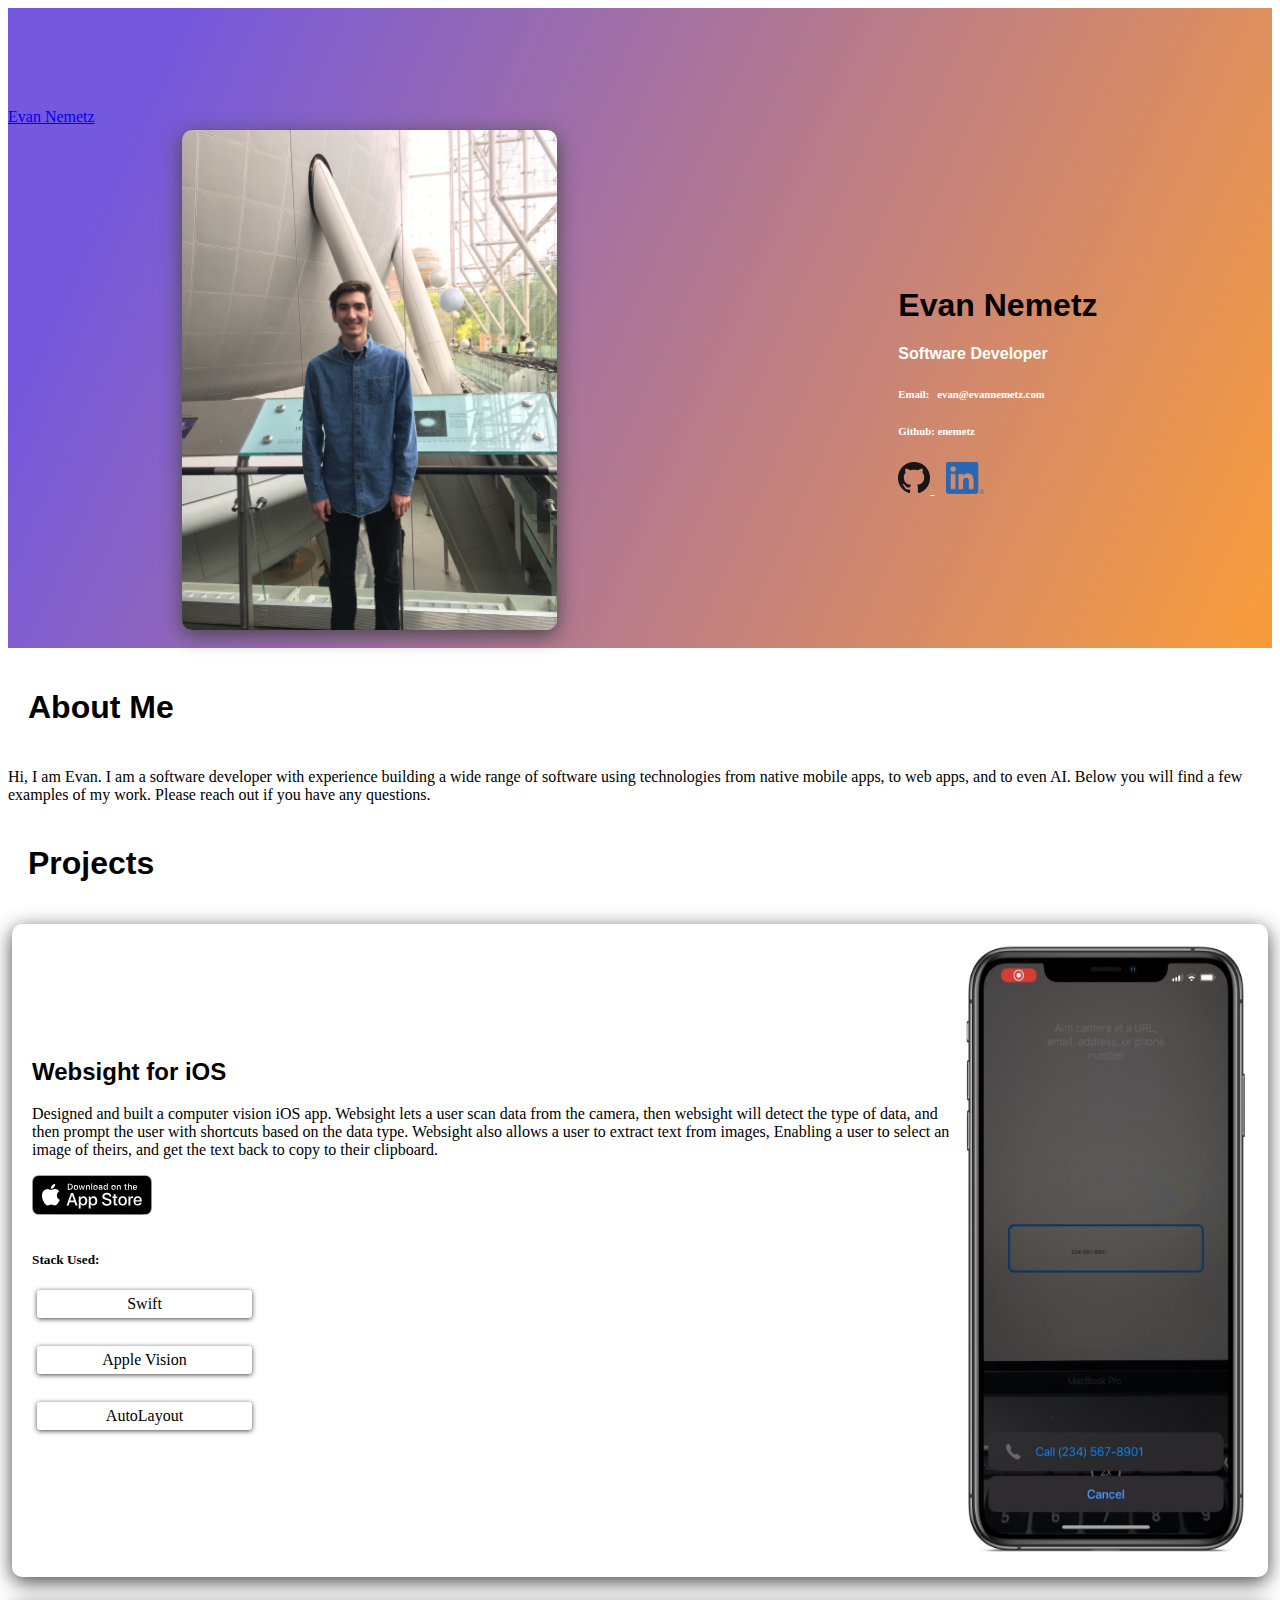
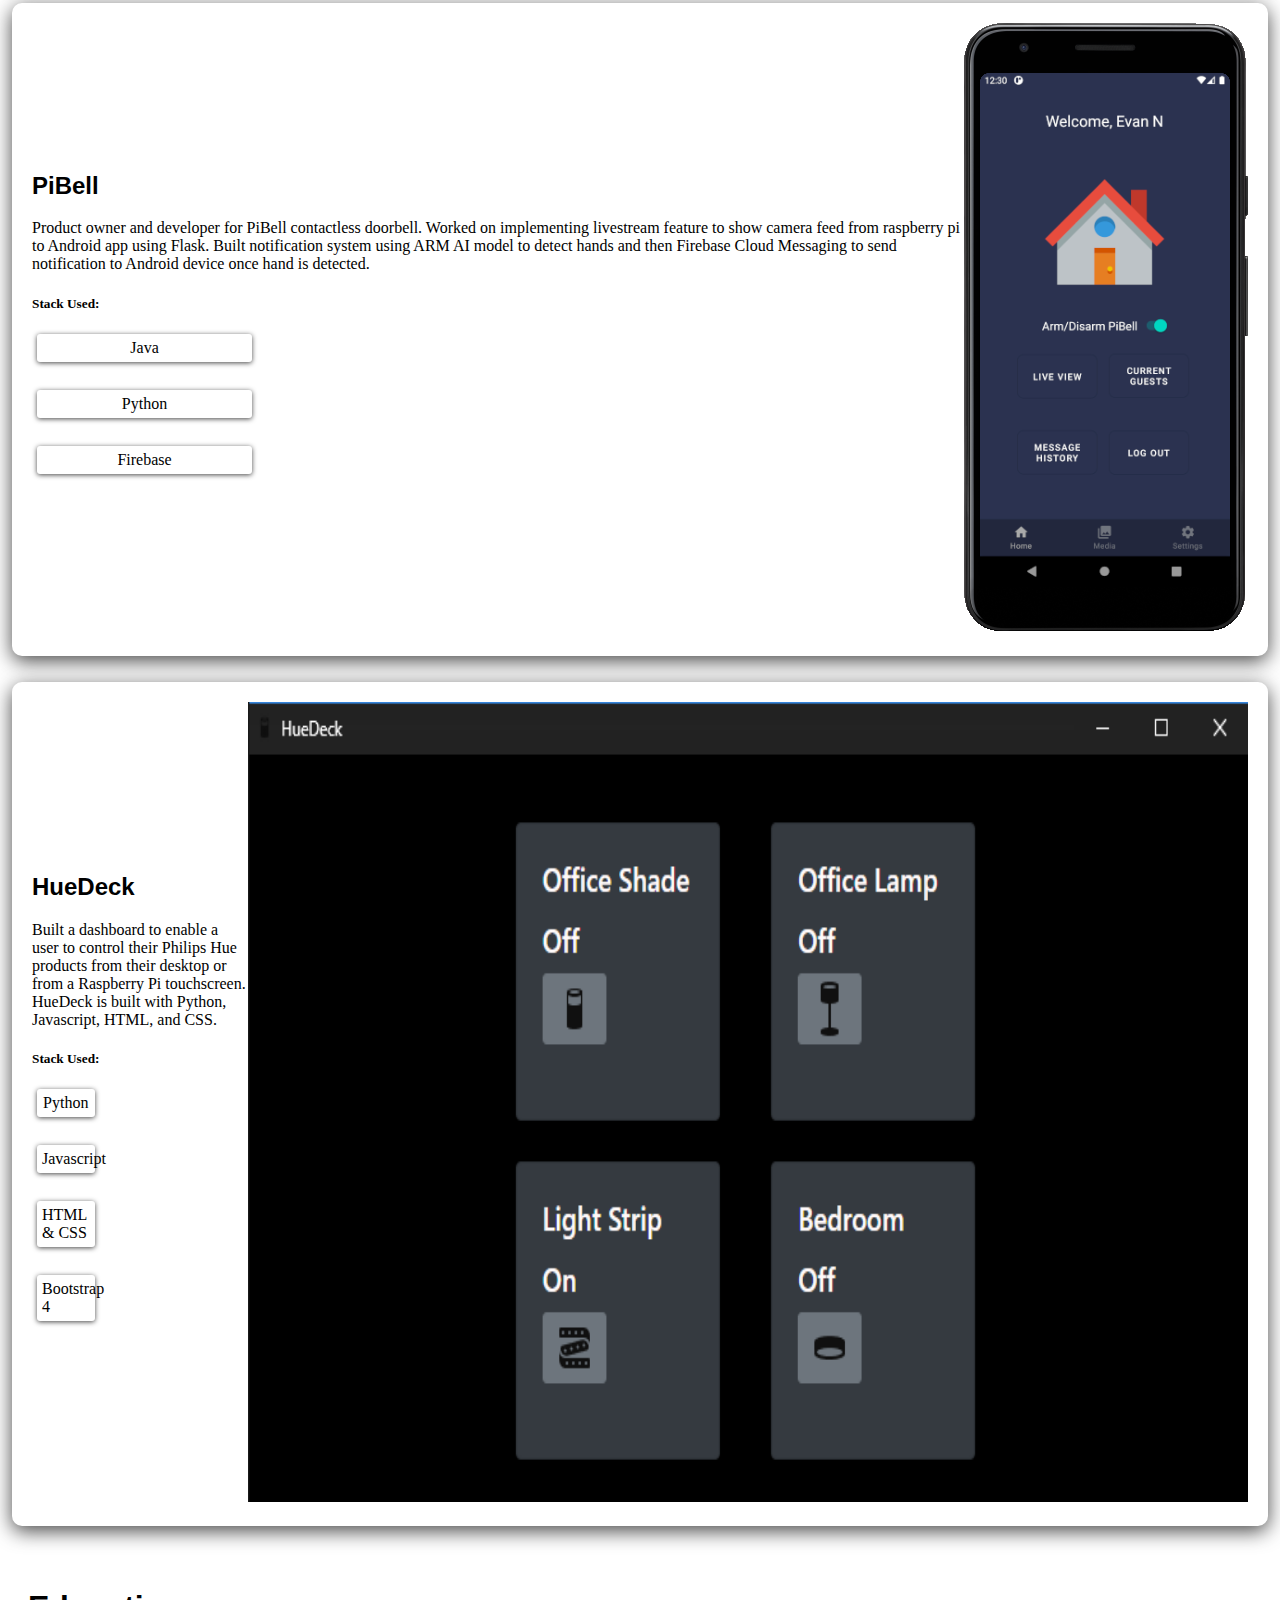
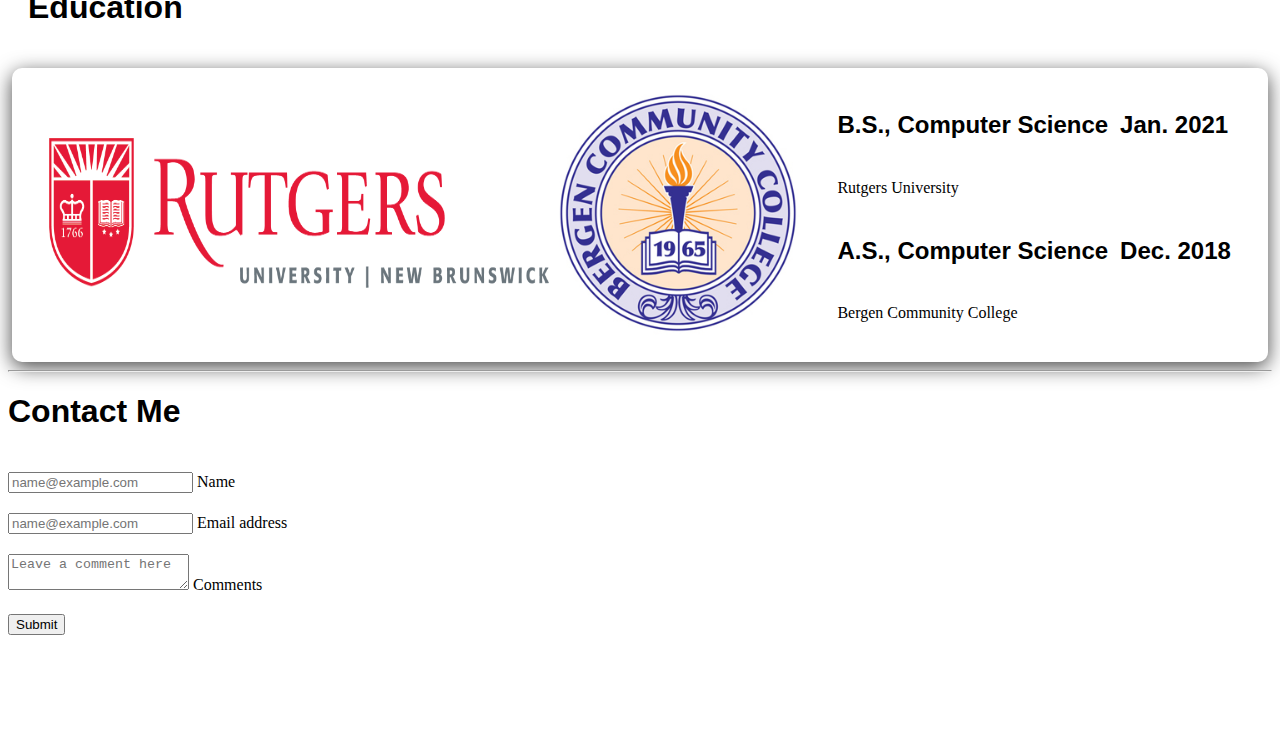
==== index.html @ 24ce7d59 "Add files via upload" ====
<!DOCTYPE html>
<html lang="en" xmlns="http://www.w3.org/1999/html">
<head>
    <meta charset="UTF-8">
    <title>Evan Nemetz | Portfolio</title>
    <meta name="viewport" content="width=device-width, initial-scale=1">
    <link href="https://cdn.jsdelivr.net/npm/bootstrap@5.0.0-beta1/dist/css/bootstrap.min.css" rel="stylesheet" integrity="sha384-giJF6kkoqNQ00vy+HMDP7azOuL0xtbfIcaT9wjKHr8RbDVddVHyTfAAsrekwKmP1" crossorigin="anonymous">
    <link href="main.css" rel="stylesheet">
    <link rel="icon" href="IMG_0435.PNG" />
</head>
<body>
    <header class="profile">
        <nav class="navbar navbar-expand-md fixed-top">
            <div class="container-fluid">
                <a class="navbar-brand text-white" href="#">Evan Nemetz</a>
            </div>
        </nav>
        <div class="container">
            <section class="">
                <div class="row featurette welcome">
                    <div class="col-md-5 align-items-center">
                        <img class="intro-pic" width="375" height="500" src="IMG_1960(1).JPG" alt="Image of Evan">
                    </div>
                    <div class="col-md-7">
                        <h1 class="featurette-heading text-white name">Evan Nemetz</h1>
                        <h4 class="text-white info-card">Software Developer</h4>
                        <h6 class="info-card lead">Email: &nbsp; evan@evannemetz.com</h6>
                        <h6 class="info-card lead">Github: enemetz</h6>
                        <a class="info-card" href="https://github.com/enemetz">
                            <img src="GitHub-Mark-32px.png" width="32" height="32" alt="Github logo">
                        </a> &ensp;
                        <a class="info-card" href="https://linkedin.com/in/evannemetz">
                            <img src="LI-In-Bug.png" width="38" height="32" alt="LinkedIn logo">
                        </a>
                    </div>
                </div>
            </section>

        </div>
    </header>

    <div class="container">
        <div class="col-lg-12">
            <h1 class="project-header">About Me</h1>
            <p class="lead">Hi, I am Evan. I am a software developer with experience building a wide range of software
                 using technologies from native mobile apps, to web apps, and to even AI. Below you will find a few examples of my work.
                Please reach out if you have any questions.</p>
            <h1 class="project-header">Projects</h1>
                <div class="row featurette project">
                    <div class="col-md-7">
                        <h2 class="featurette-heading">Websight for iOS</h2>
                        <p class="lead">Designed and built a computer vision iOS app. Websight lets a user scan data from the camera, then websight will detect the type
                            of data, and then prompt the user with shortcuts based on the data type. Websight also allows a user to extract text from images, Enabling a user to
                            select an image of theirs, and get the text back to copy to their clipboard.</p>
                        <a href="https://apps.apple.com/us/app/websight/id1508181543">
                            <img src="Download_on_the_App_Store_Badge_US-UK_RGB_blk_092917.svg">
                        </a>
                        <h5 class="stack-title">Stack Used:</h5>
                        <div class="row stack">
                            <p class="project-stack">Swift</p> &nbsp;
                            <p class="project-stack">Apple Vision</p>&nbsp;
                            <p class="project-stack">AutoLayout</p>&nbsp;
                        </div>

                    </div>
                    <div class="col-md-5">
                        <img class="featurette-image" src="iPhone-XS-Max-phone.jpg" width="284" height="609" preserveAspectRatio="xMidYMid slice" focusable="false">
                    </div>

                </div>
                &nbsp;
                <div class="row featurette project">
                    <div class="col-md-7 order-md-2">
                        <h2 class="featurette-heading">PiBell</h2>
                        <p class="lead">Product owner and developer for PiBell contactless doorbell. Worked on implementing livestream feature to show camera feed from raspberry pi
                            to Android app using Flask. Built notification system using ARM AI model to detect hands and then Firebase Cloud Messaging to send notification to Android
                            device once hand is detected.
                        </p>
                        <h5>Stack Used:</h5>
                        <div class="row stack">
                            <p class="project-stack">Java</p> &nbsp;
                            <p class="project-stack">Python</p>&nbsp;
                            <p class="project-stack">Firebase</p>&nbsp;
                        </div>
                    </div>
                    <div class="col-md-5 order-md-1">
                        <img class="featurette-image img-fluid mx-auto" src="pibellpng.png" width="284" height="609" preserveAspectRatio="xMidYMid slice" focusable="false">
                    </div>
                </div> &nbsp;
                <div class="row featurette project">
                    <div class="col-md-7">
                        <h2 class="featurette-heading">HueDeck</h2>
                        <p class="lead">Built a dashboard to enable a user to control their Philips Hue products from their desktop or from a Raspberry Pi touchscreen.
                            HueDeck is built with Python, Javascript, HTML, and CSS.</p>
                        <h5>Stack Used:</h5>
                        <div class="row stack">
                            <p class="project-stack">Python</p> &nbsp;
                            <p class="project-stack">Javascript</p>&nbsp;
                            <p class="project-stack">HTML & CSS</p>&nbsp;
                            <p class="project-stack">Bootstrap 4</p>&nbsp;
                        </div>
                    </div>
                    <div class="col-md-5">
                        <img class="featurette-image img-fluid mx-auto" src="HueDeck.png" width="1000" height="800" preserveAspectRatio="xMidYMid slice" focusable="false">
                    </div>
                </div> &nbsp;
                <h1 class="project-header">Education</h1>
                <div class="row featurette project">
                    <div class="col-md-7">
                        <img class="featurette-image img-fluid RU" src="RUNB_S_RED_GRAY.png" width="500" height="150" preserveAspectRatio="xMidYMid slice" focusable="false">
                        <img class="featurette-image img-fluid mx-auto bergen text-start" src="BCC-Seal.jpg" width="250" height="250" preserveAspectRatio="xMidYMid slice" focusable="false">
                    </div>
                    <div class="col-md-5 ">
                        <h2 class="featurette-heading bachelor" >B.S., Computer Science&ensp;Jan. 2021</h2>
                        <p class="lead bachelor">Rutgers University</p>
                        <h2 class="featurette-heading as">A.S., Computer Science&ensp;Dec. 2018</h2>
                        <p class="lead">Bergen Community College</p>
                    </div>
                </div>
                <hr class="featurette-divider">
                <h1 class="contact">Contact Me</h1>
                <form action="mailto:evannemetz@gmail.com" method="post" enctype="text/plain" class="justify-content-center">
                    <div class="col-lg-4 offset-lg-4 form-floating mb-3 text-center">
                        <input class="form-control" name="name" id="floatingInput1" placeholder="name@example.com">
                        <label for="floatingInput">Name</label>
                    </div>
                    <div class="col-lg-4 offset-lg-4 form-floating mb-3 text-center">
                        <input type="email" name="email" class="form-control" id="floatingInput" placeholder="name@example.com">
                        <label for="floatingInput">Email address</label>
                    </div>
                    <div class="col-lg-4 offset-lg-4 form-floating text-center">
                        <textarea type="text" name="comment" class="form-control" placeholder="Leave a comment here" id="floatingTextarea"></textarea>
                        <label for="floatingTextarea">Comments</label>
                    </div>
                    <div class="row">
                        <div class="text-center">
                            <button type="submit" value="Send" class="btn btn-primary">Submit</button>
                        </div>
                    </div>

                </form>
            </div>
        </div>


    <script src="https://cdn.jsdelivr.net/npm/bootstrap@5.0.0-beta1/dist/js/bootstrap.bundle.min.js" integrity="sha384-ygbV9kiqUc6oa4msXn9868pTtWMgiQaeYH7/t7LECLbyPA2x65Kgf80OJFdroafW" crossorigin="anonymous"></script>
</body>
</html>
---- main.css ----
.profile {
    padding-top: 100px;
    background: rgb(116,88,221);
    min-width: 100%;
    min-height: 60vh;
    background: linear-gradient(114deg, rgba(116,88,221,1) 11%, rgba(247,156,62,1) 98%);
}

.project-stack {
    border-radius: 3px;
    box-shadow: 0px 1px 5px rgb(71, 71, 71);
    margin: 5px;
    display: flex;
    justify-content: space-around;
    background: white;
    align-items: center;
    max-width: 22%;
    padding: 5px;
}

.stack {
    padding-bottom: 10px;
}

.stack-title {
    padding-top: 10px;
}


.welcome {
    margin: 4px;
    display: flex;
    justify-content: space-around;
    align-items: center;
    min-width: 60%;
}

.info-card {
    text-align: start;
    color: white;
}

.name {
    text-align: start;
}

.intro-pic {
    border-radius: 10px;
    box-shadow: 0px 5px 20px rgb(71, 71, 71);
}

.project {
    border-radius: 10px;
    box-shadow: 0px 5px 20px rgb(71, 71, 71);
    margin: 4px;
    display: flex;
    justify-content: space-around;
    background: white;
    align-items: center;
    min-width: 60%;
    padding: 20px;
}

h2 {
    font-family: SFUIDisplay, sans-serif;
}

h1 {
    font-family: SFUIDisplay, sans-serif;
}

h4 {
    font-family: SFUIDisplay, -apple-system, sans-serif;
}

.project-header {
    padding: 20px;
}
.button-primary {
    padding-bottom: 10px;
    padding-top: 10px;
}
a {
    padding-bottom: 5px;
}

.education{
    padding-bottom: 25px;
}

.bergen {
    text-align: left;
    align-content: start;
    align-self: start;
}

.RU {
    padding-bottom: 50px;
}

.bachelor {
    padding-bottom: 20px;
}

.as {
    padding-bottom: 20px;
}

.contact {
    padding-bottom: 20px;
}

.comments {
    padding-bottom: 50px;
}

.form-floating {
    padding-bottom: 20px;
}

form {
    padding-bottom: 100px;
}
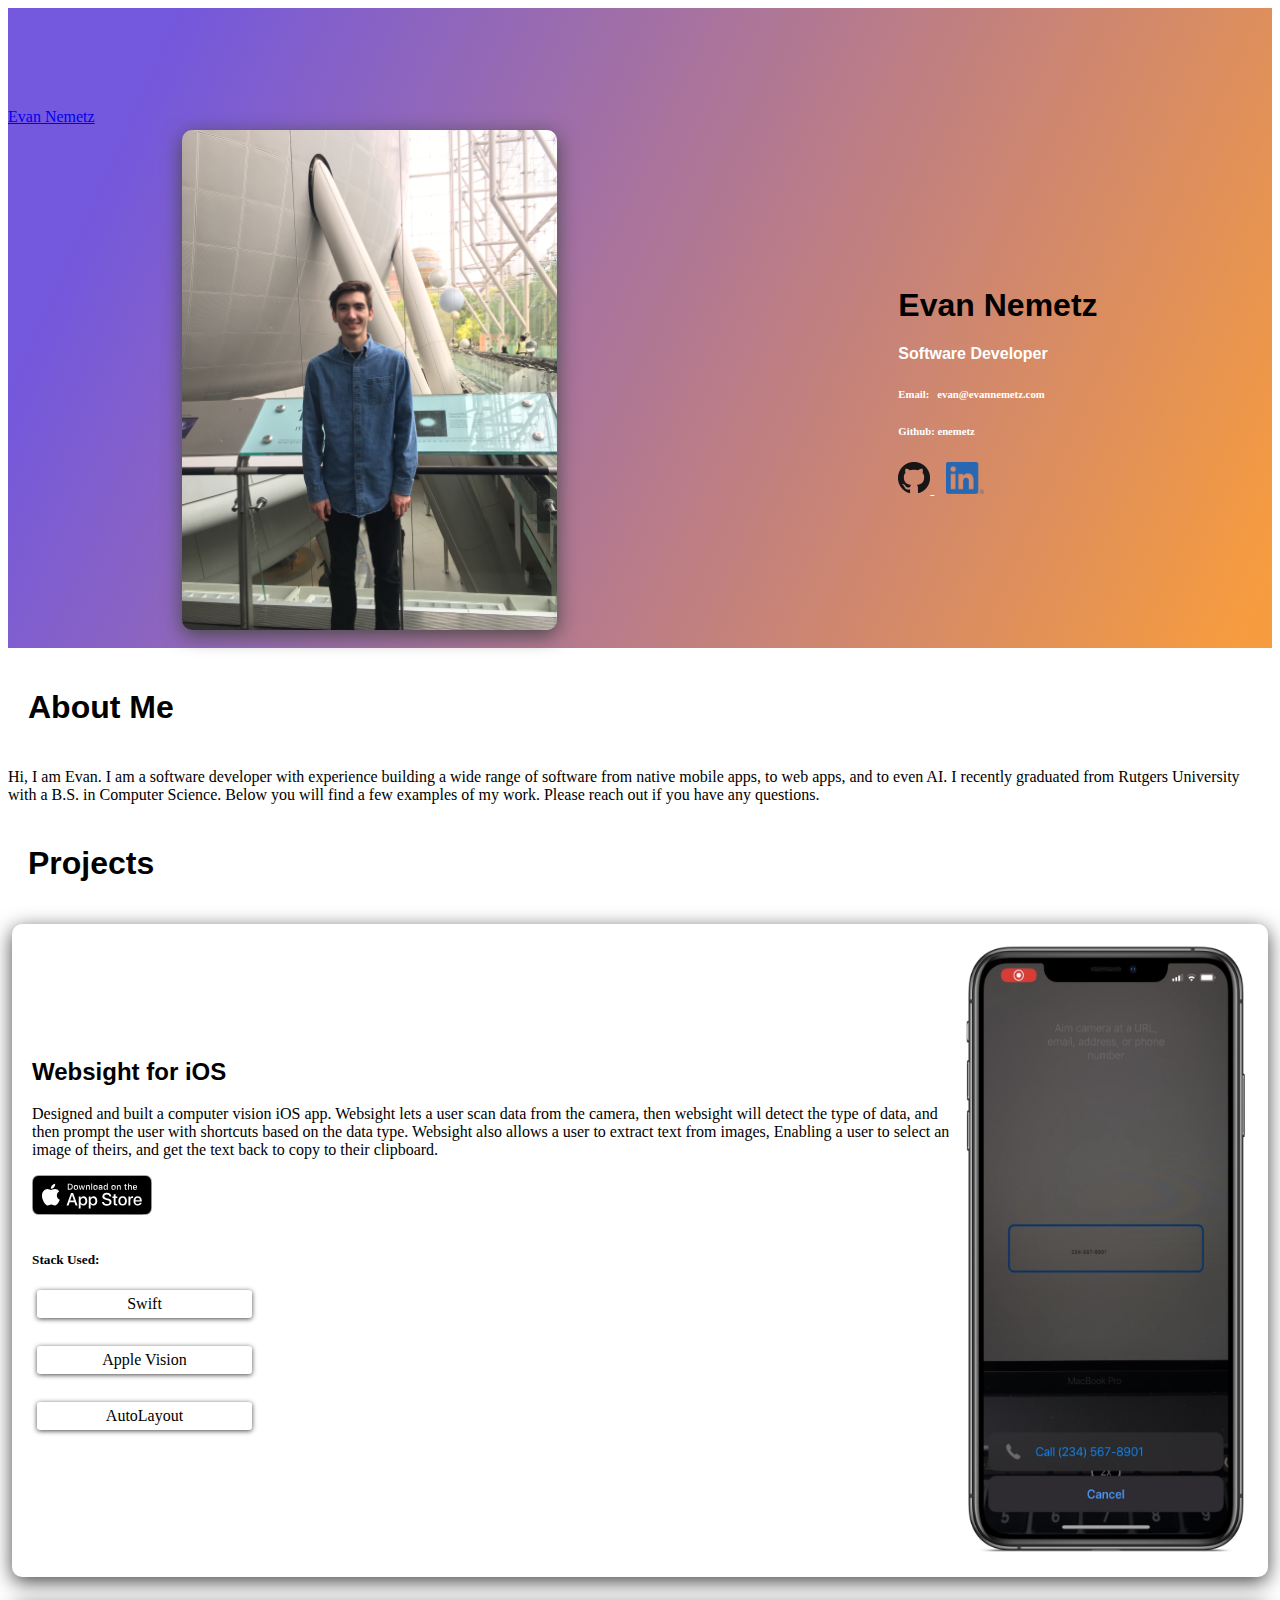
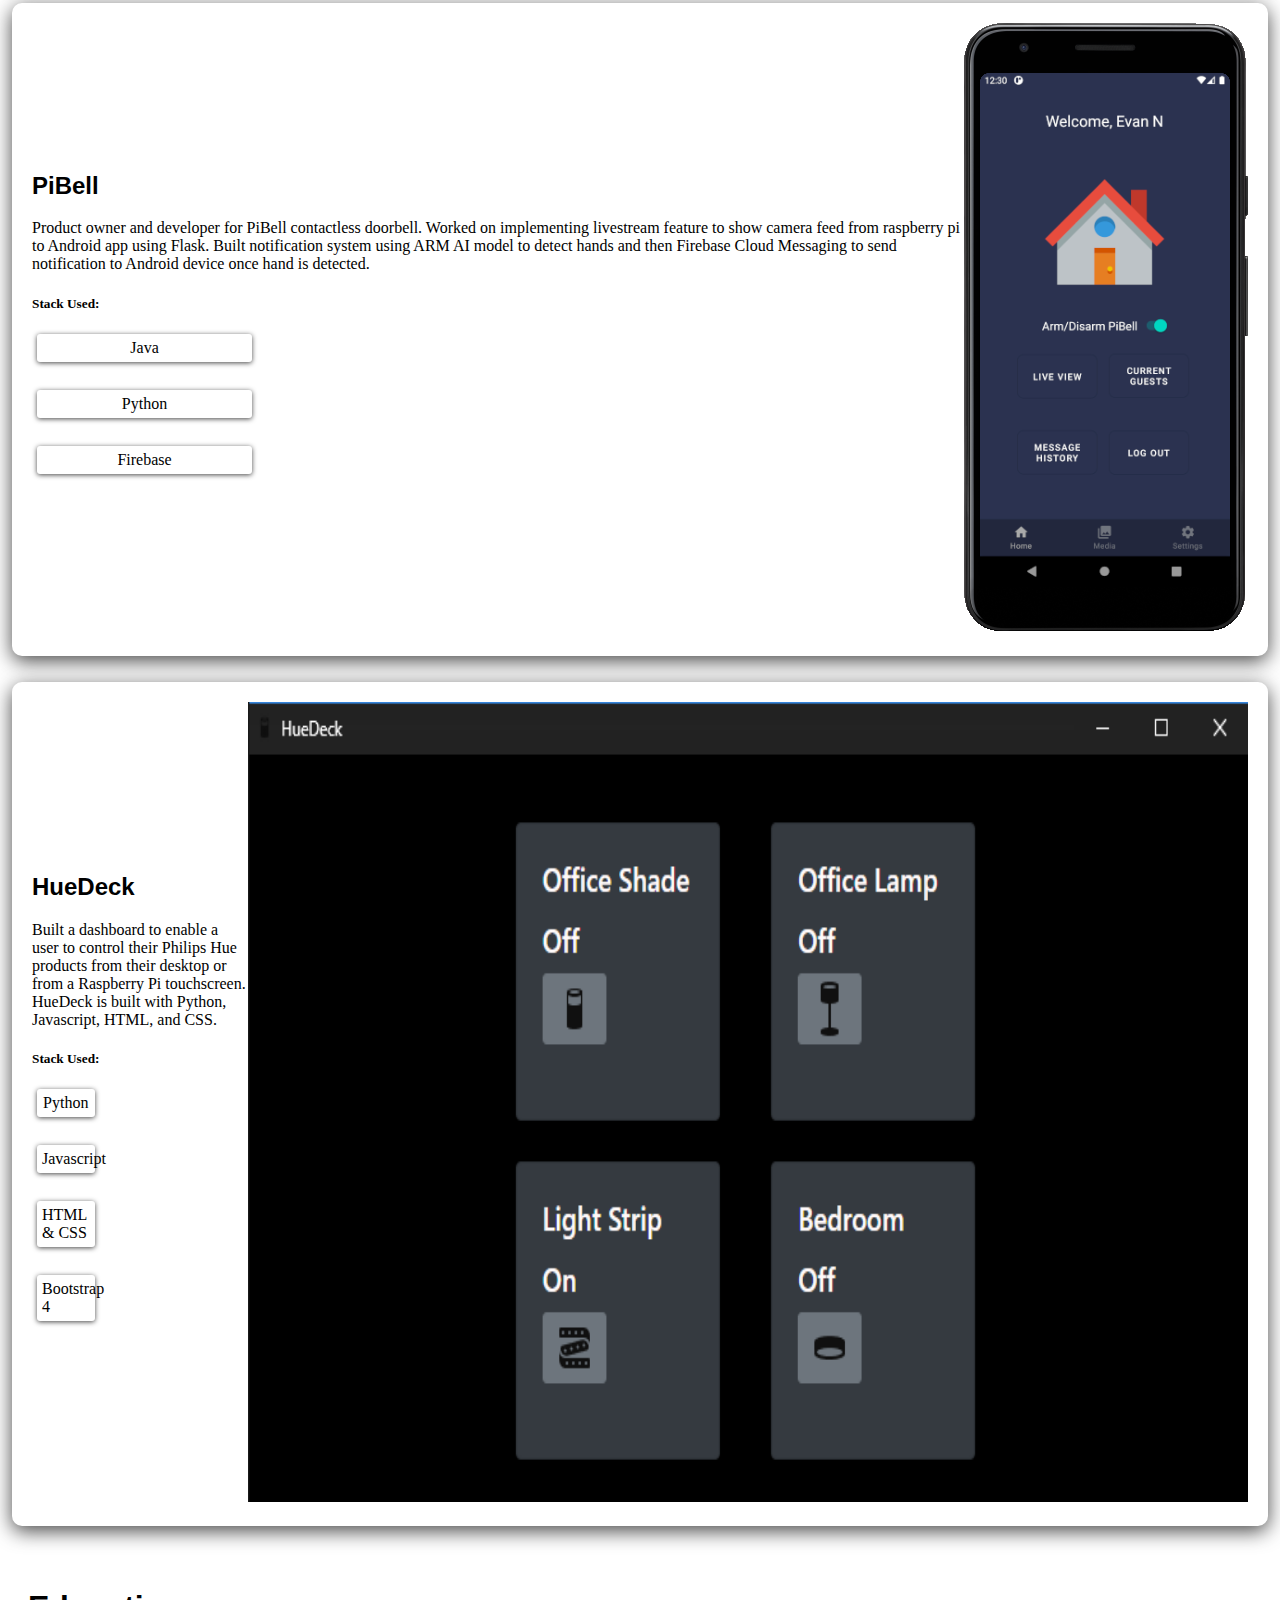
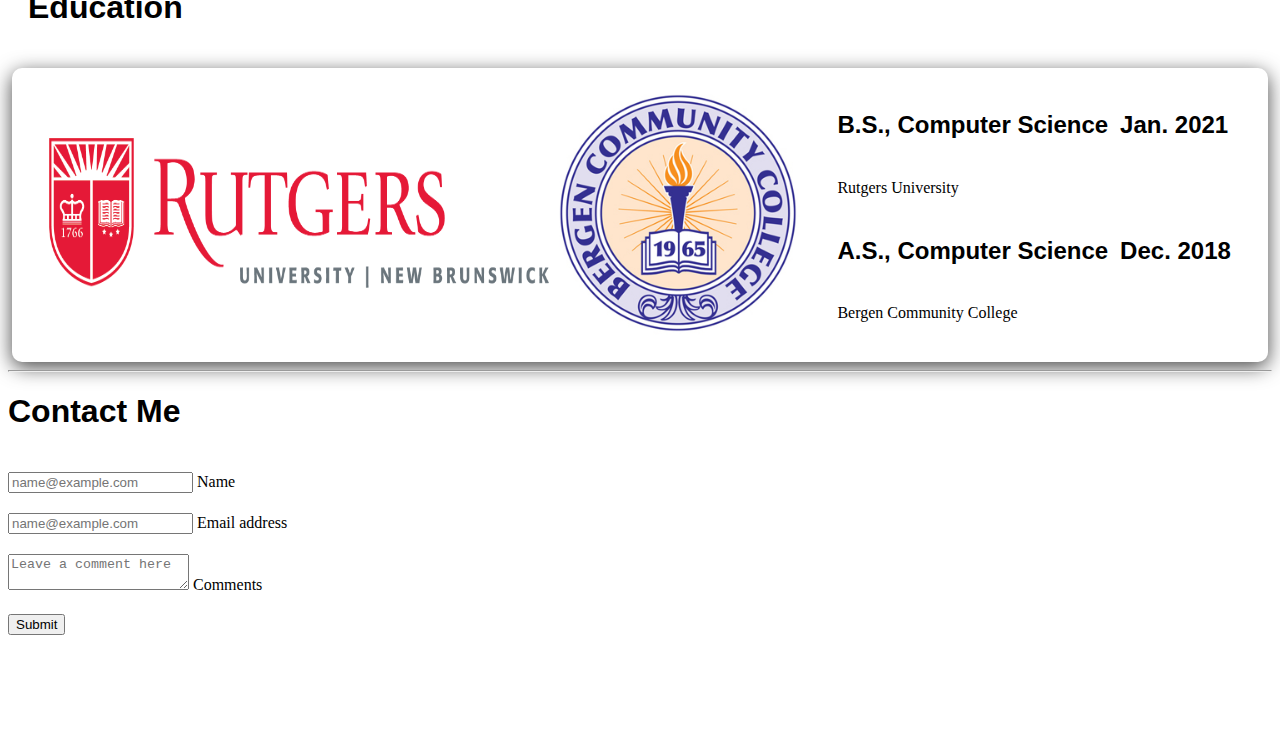
==== commit ca6eb408: "Add files via upload" ====
--- a/index.html
+++ b/index.html
@@ -43,7 +43,7 @@
         <div class="col-lg-12">
             <h1 class="project-header">About Me</h1>
             <p class="lead">Hi, I am Evan. I am a software developer with experience building a wide range of software
-                 using technologies from native mobile apps, to web apps, and to even AI. Below you will find a few examples of my work.
+                from native mobile apps, to web apps, and to even AI. I recently graduated from Rutgers University with a B.S. in Computer Science. Below you will find a few examples of my work.
                 Please reach out if you have any questions.</p>
             <h1 class="project-header">Projects</h1>
                 <div class="row featurette project">
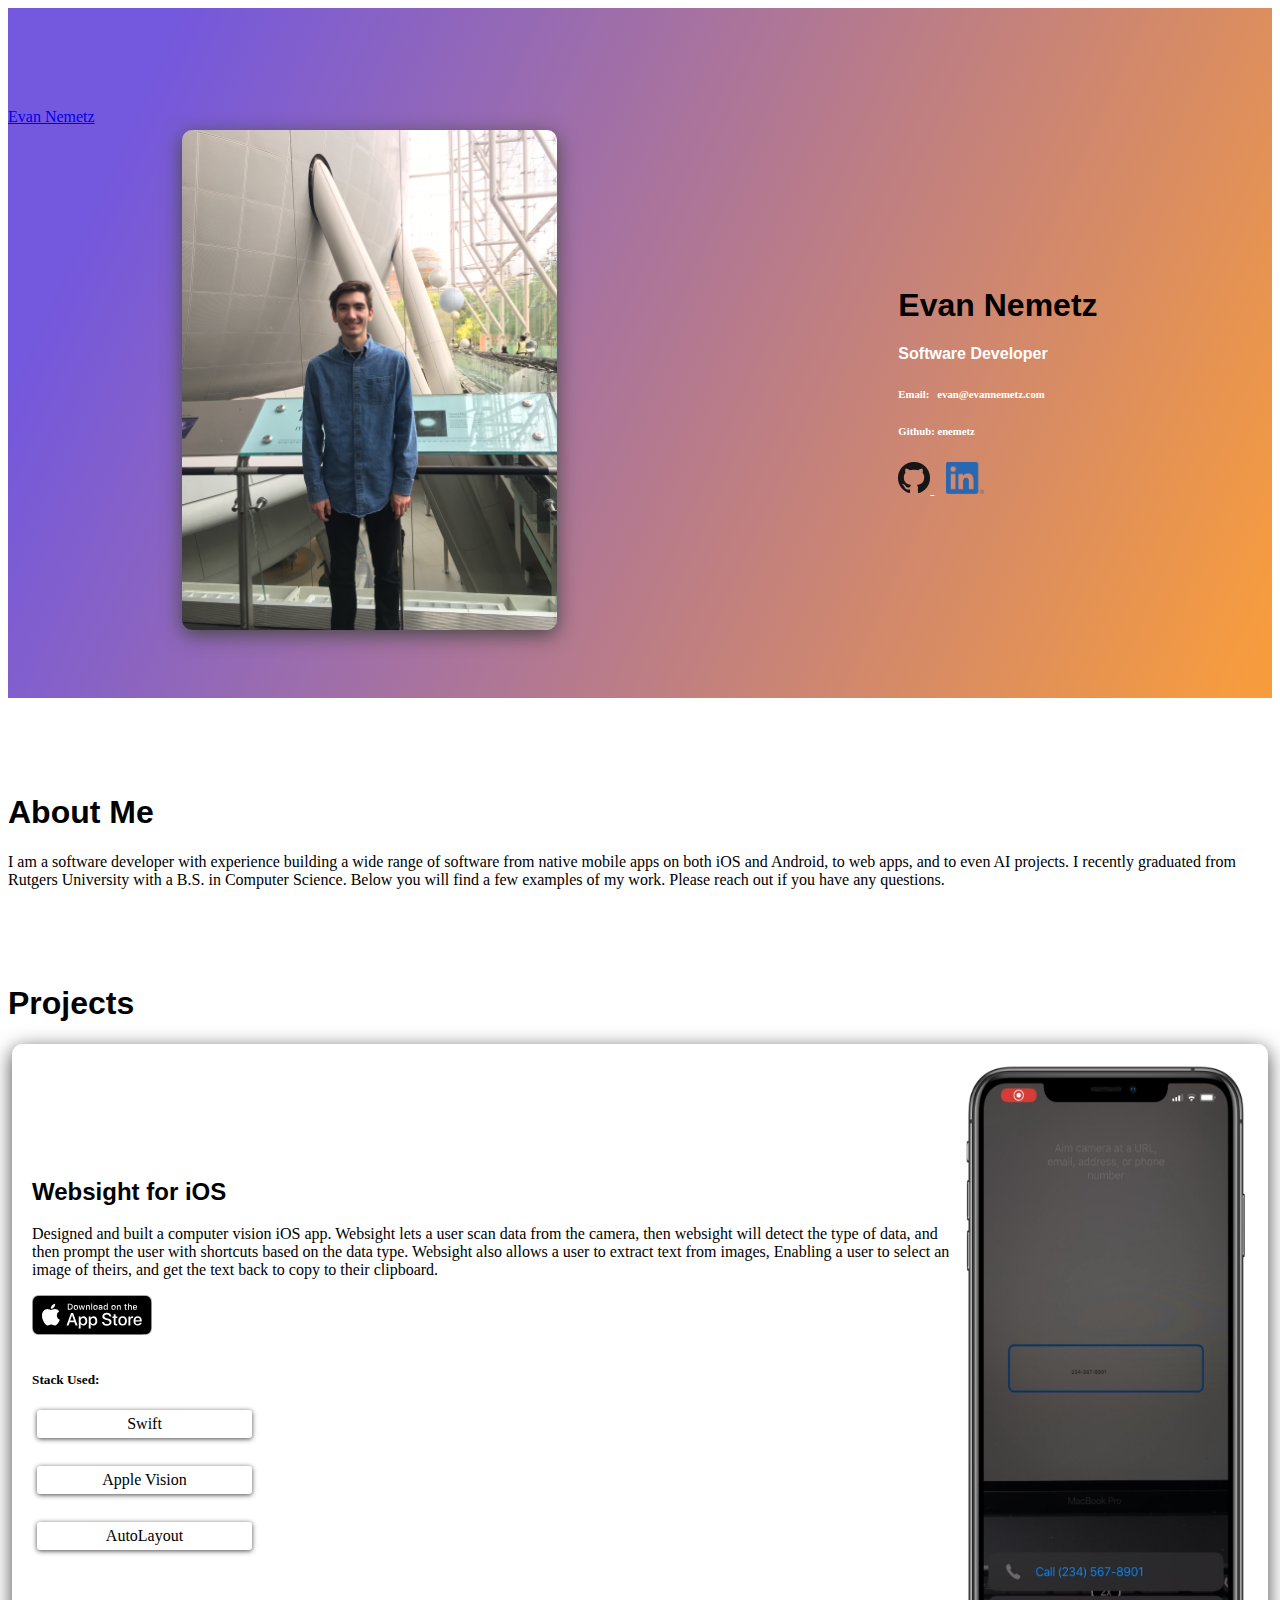
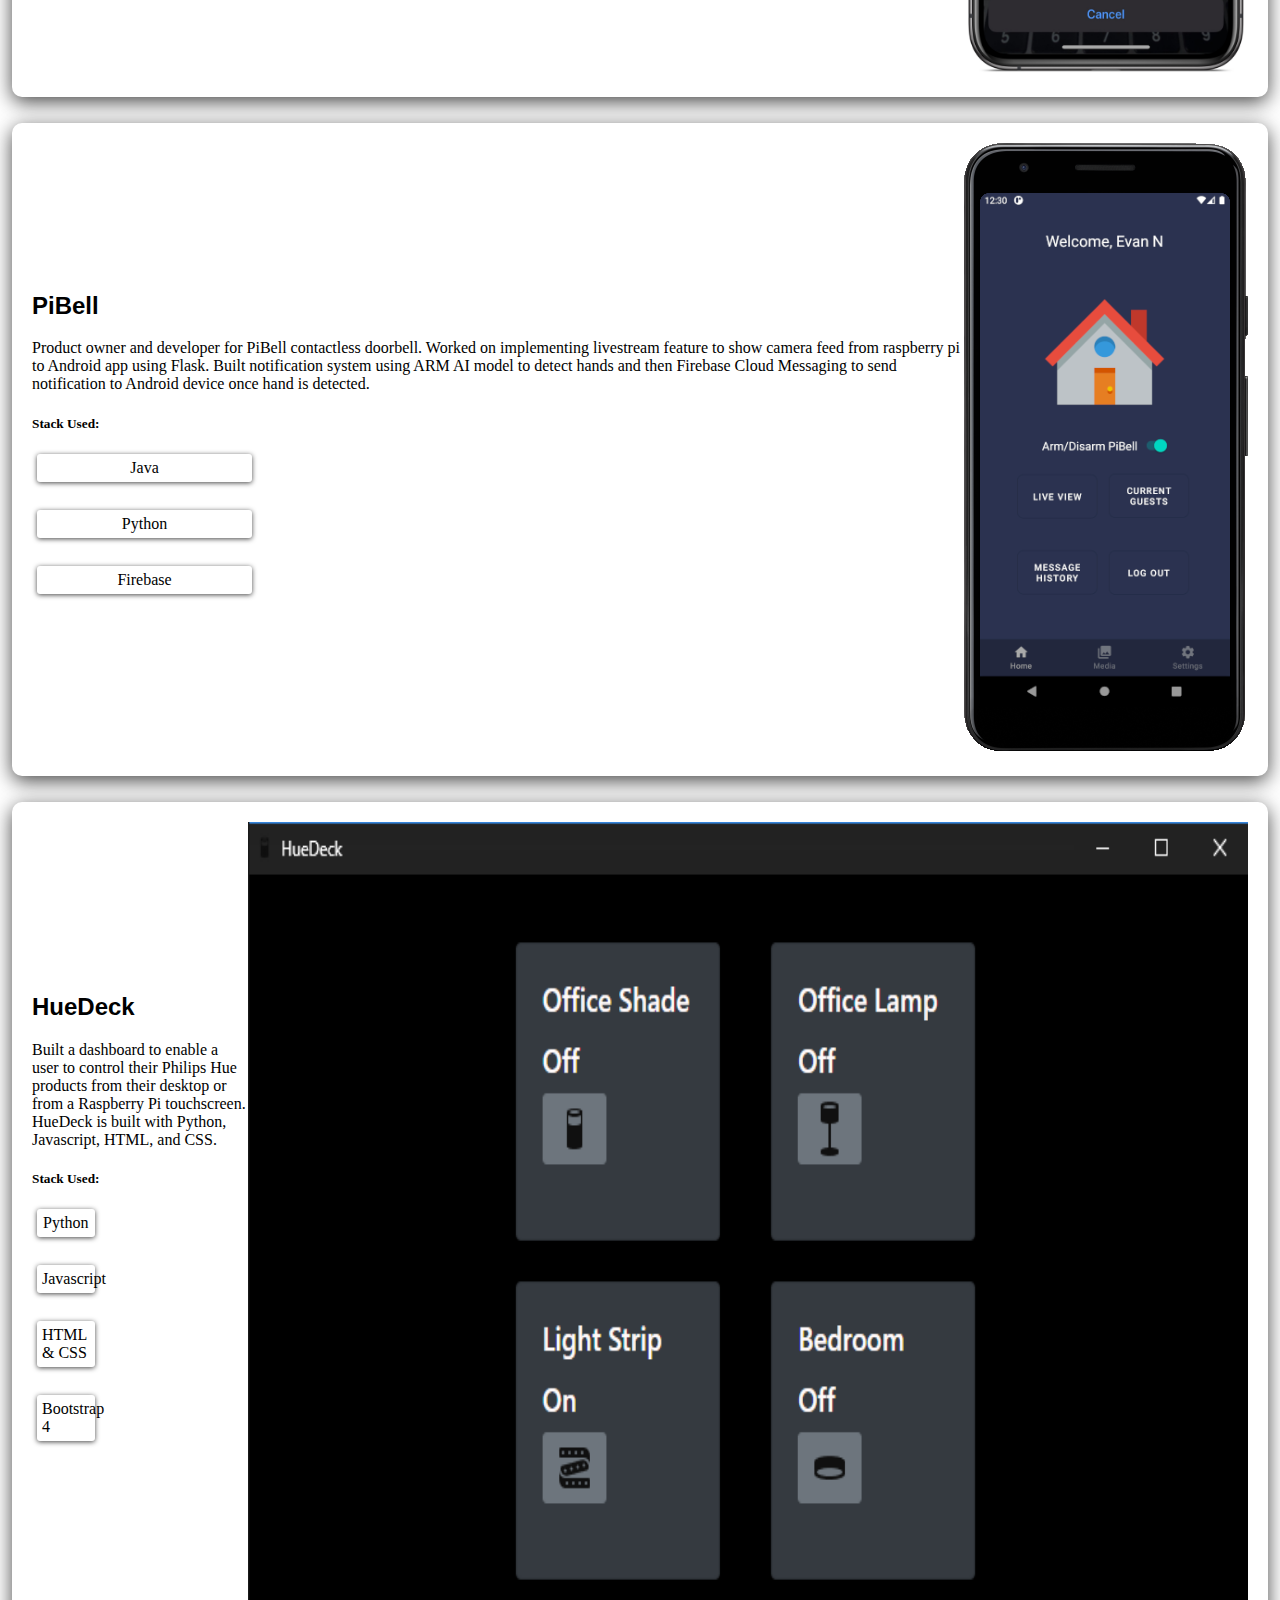
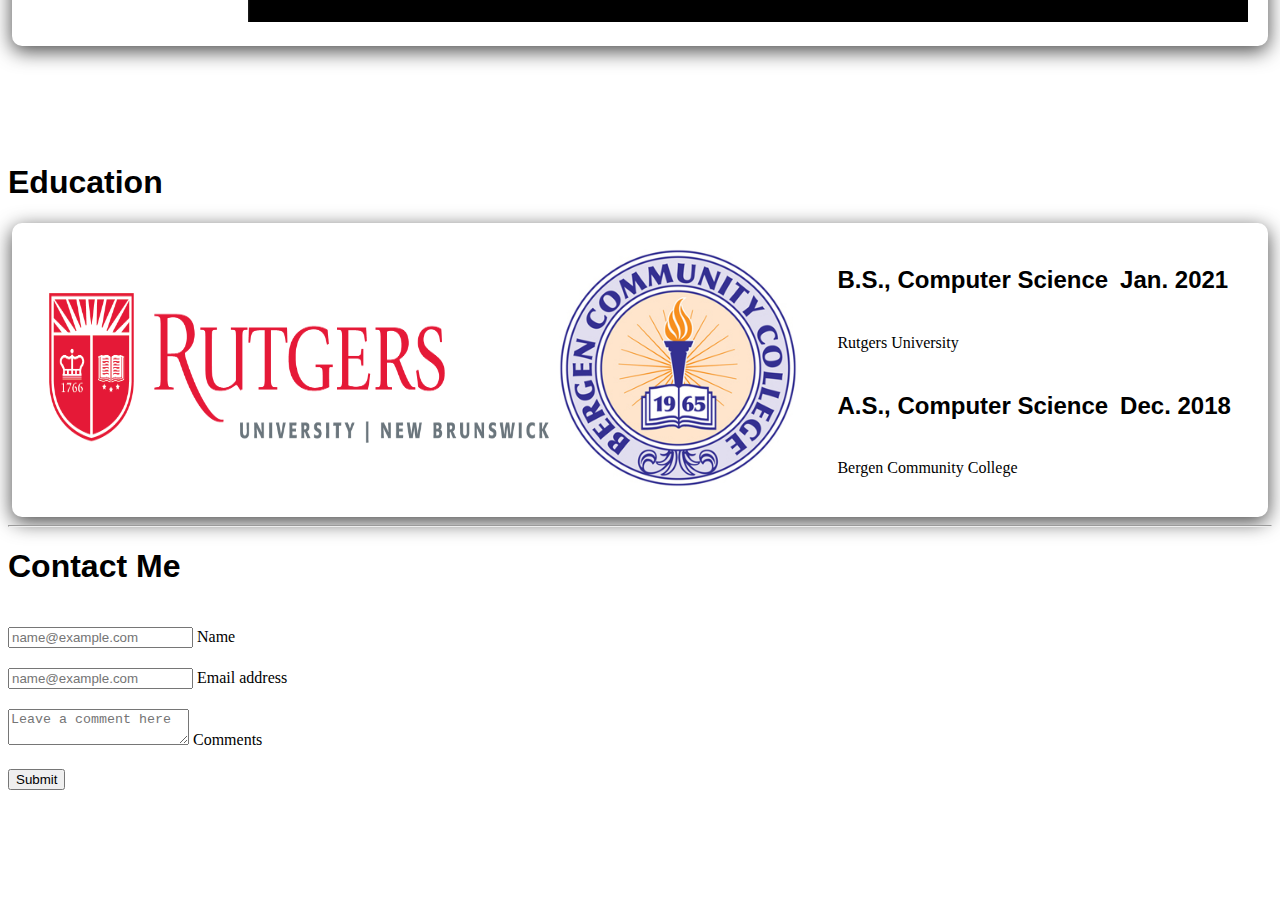
==== commit e4b0386d: "Add files via upload" ====
--- a/index.html
+++ b/index.html
@@ -18,10 +18,10 @@
         <div class="container">
             <section class="">
                 <div class="row featurette welcome">
-                    <div class="col-md-5 align-items-center">
+                    <div class="col-md-5 col-lg-5 align-items-center">
                         <img class="intro-pic" width="375" height="500" src="IMG_1960(1).JPG" alt="Image of Evan">
                     </div>
-                    <div class="col-md-7">
+                    <div class="col-md-3 col-lg-7">
                         <h1 class="featurette-heading text-white name">Evan Nemetz</h1>
                         <h4 class="text-white info-card">Software Developer</h4>
                         <h6 class="info-card lead">Email: &nbsp; evan@evannemetz.com</h6>
@@ -42,8 +42,8 @@
     <div class="container">
         <div class="col-lg-12">
             <h1 class="project-header">About Me</h1>
-            <p class="lead">Hi, I am Evan. I am a software developer with experience building a wide range of software
-                from native mobile apps, to web apps, and to even AI. I recently graduated from Rutgers University with a B.S. in Computer Science. Below you will find a few examples of my work.
+            <p class="lead">I am a software developer with experience building a wide range of software
+                from native mobile apps on both iOS and Android, to web apps, and to even AI projects. I recently graduated from Rutgers University with a B.S. in Computer Science. Below you will find a few examples of my work.
                 Please reach out if you have any questions.</p>
             <h1 class="project-header">Projects</h1>
                 <div class="row featurette project">
--- a/main.css
+++ b/main.css
@@ -1,6 +1,7 @@
 
 .profile {
     padding-top: 100px;
+    padding-bottom: 50px;
     background: rgb(116,88,221);
     min-width: 100%;
     min-height: 60vh;
@@ -75,7 +76,7 @@
 }
 
 .project-header {
-    padding: 20px;
+    padding-top: 75px;
 }
 .button-primary {
     padding-bottom: 10px;
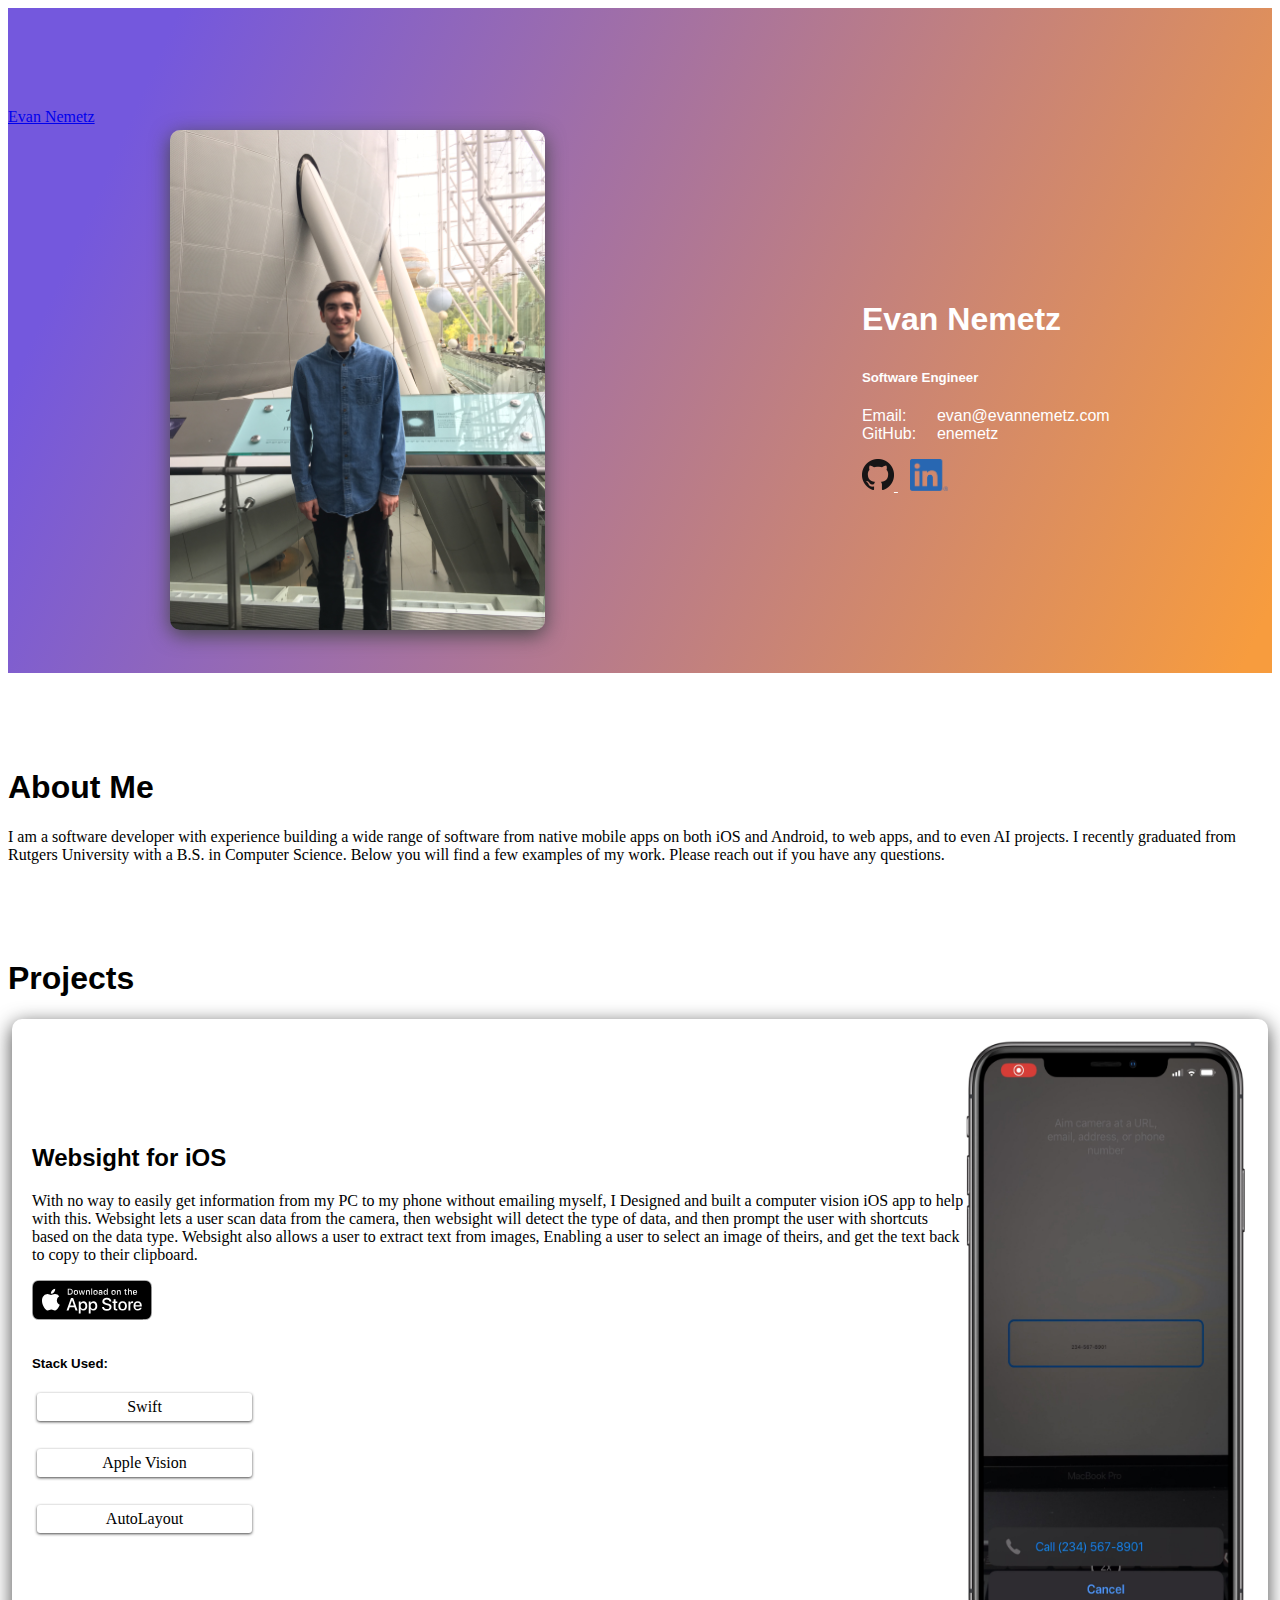
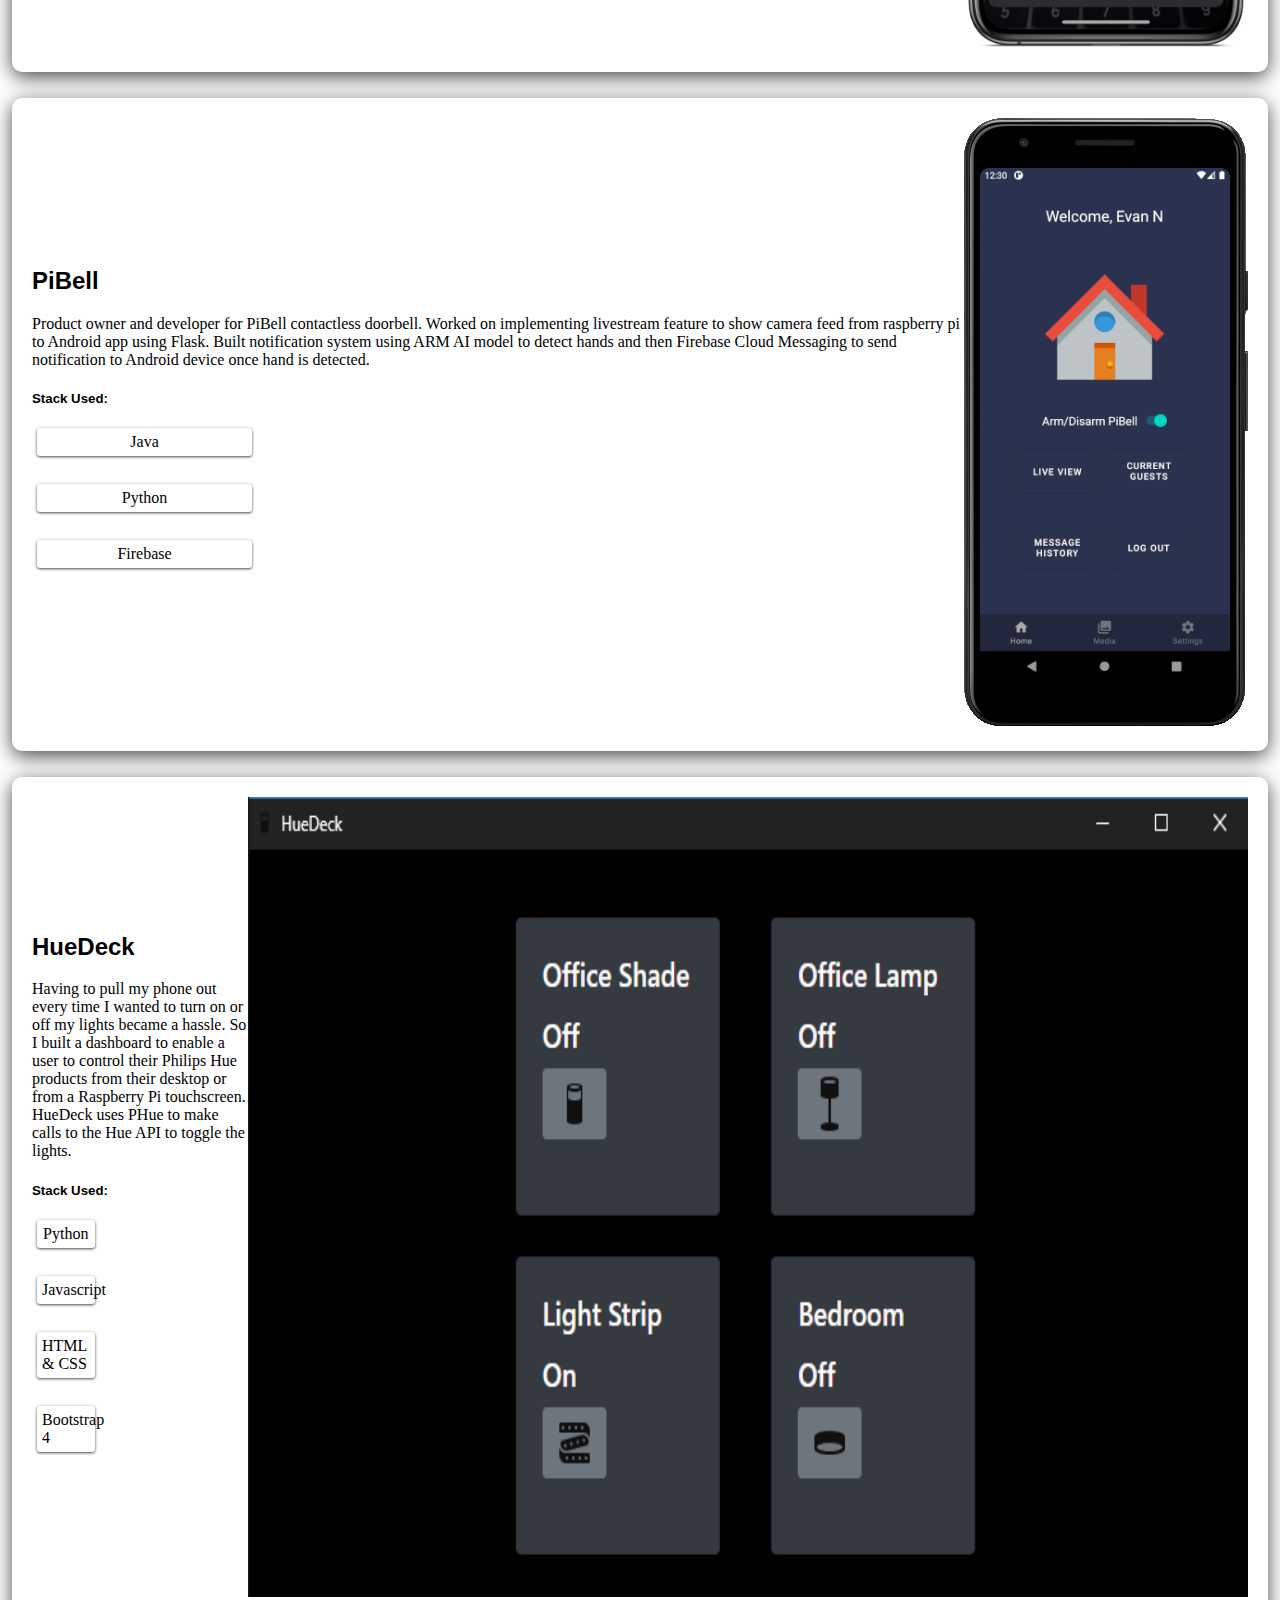
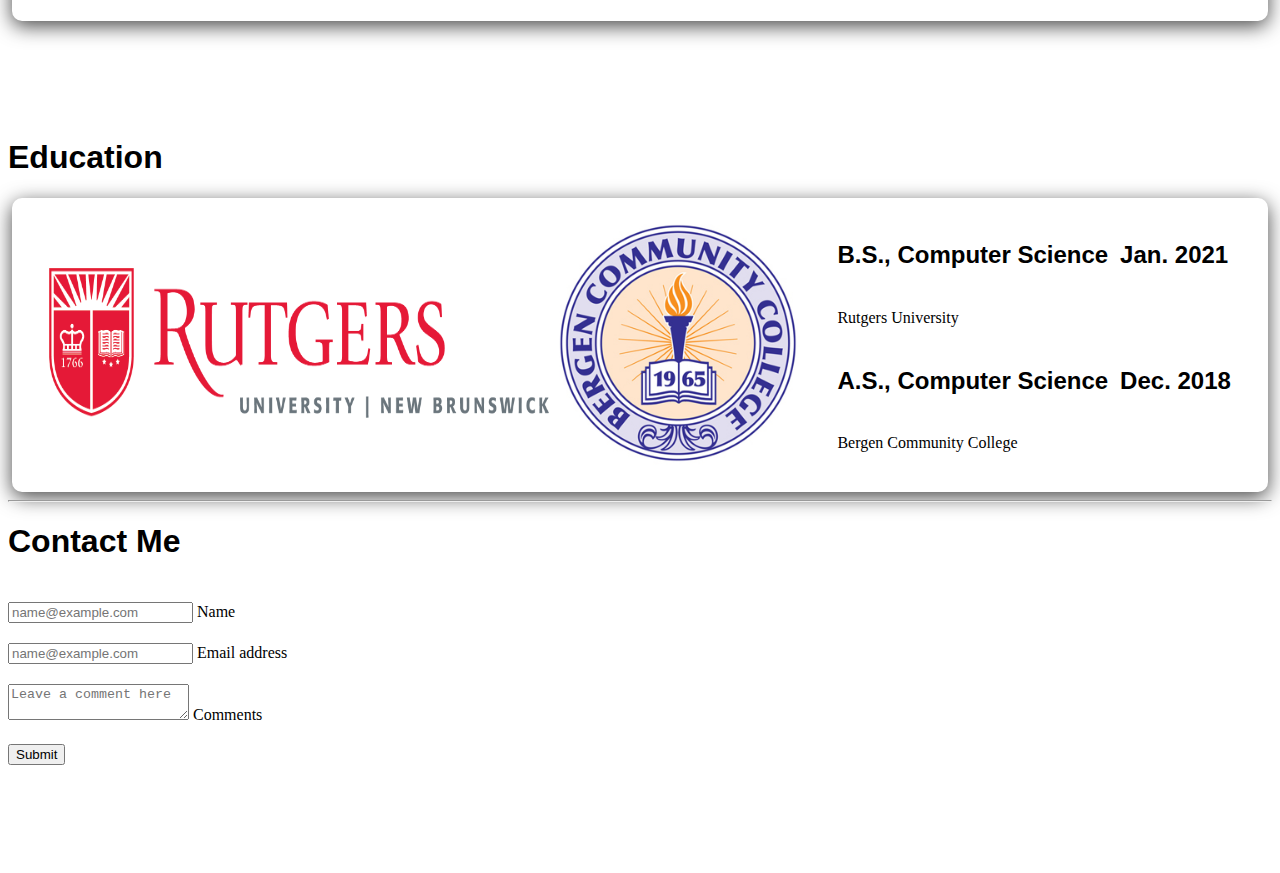
==== commit 5b9a3219: "Add files via upload" ====
--- a/index.html
+++ b/index.html
@@ -22,10 +22,14 @@
                         <img class="intro-pic" width="375" height="500" src="IMG_1960(1).JPG" alt="Image of Evan">
                     </div>
                     <div class="col-md-3 col-lg-7">
-                        <h1 class="featurette-heading text-white name">Evan Nemetz</h1>
-                        <h4 class="text-white info-card">Software Developer</h4>
-                        <h6 class="info-card lead">Email: &nbsp; evan@evannemetz.com</h6>
-                        <h6 class="info-card lead">Github: enemetz</h6>
+                        <h1 class="name">Evan Nemetz</h1>
+                        <h5 class="name">Software Engineer</h5>
+                        <dl>
+                            <dt>Email:</dt>
+                            <dd>evan@evannemetz.com</dd>
+                            <dt>GitHub:</dt>
+                            <dd>enemetz</dd>
+                        </dl>
                         <a class="info-card" href="https://github.com/enemetz">
                             <img src="GitHub-Mark-32px.png" width="32" height="32" alt="Github logo">
                         </a> &ensp;
@@ -49,7 +53,7 @@
                 <div class="row featurette project">
                     <div class="col-md-7">
                         <h2 class="featurette-heading">Websight for iOS</h2>
-                        <p class="lead">Designed and built a computer vision iOS app. Websight lets a user scan data from the camera, then websight will detect the type
+                        <p class="lead">With no way to easily get information from my PC to my phone without emailing myself, I Designed and built a computer vision iOS app to help with this. Websight lets a user scan data from the camera, then websight will detect the type
                             of data, and then prompt the user with shortcuts based on the data type. Websight also allows a user to extract text from images, Enabling a user to
                             select an image of theirs, and get the text back to copy to their clipboard.</p>
                         <a href="https://apps.apple.com/us/app/websight/id1508181543">
@@ -90,8 +94,8 @@
                 <div class="row featurette project">
                     <div class="col-md-7">
                         <h2 class="featurette-heading">HueDeck</h2>
-                        <p class="lead">Built a dashboard to enable a user to control their Philips Hue products from their desktop or from a Raspberry Pi touchscreen.
-                            HueDeck is built with Python, Javascript, HTML, and CSS.</p>
+                        <p class="lead">Having to pull my phone out every time I wanted to turn on or off my lights became a hassle. So I built a dashboard to enable a user to control their Philips Hue products from their desktop or from a Raspberry Pi touchscreen.
+                           HueDeck uses PHue to make calls to the Hue API to toggle the lights.</p>
                         <h5>Stack Used:</h5>
                         <div class="row stack">
                             <p class="project-stack">Python</p> &nbsp;
--- a/main.css
+++ b/main.css
@@ -1,7 +1,7 @@
 
 .profile {
     padding-top: 100px;
-    padding-bottom: 50px;
+    padding-bottom: 25px;
     background: rgb(116,88,221);
     min-width: 100%;
     min-height: 60vh;
@@ -10,7 +10,7 @@
 
 .project-stack {
     border-radius: 3px;
-    box-shadow: 0px 1px 5px rgb(71, 71, 71);
+    box-shadow: 0px 1px 3px rgb(71, 71, 71);
     margin: 5px;
     display: flex;
     justify-content: space-around;
@@ -28,6 +28,32 @@
     padding-top: 10px;
 }
 
+.my-info-title {
+    color: white;
+    font-size: 16px;
+    font-family: SFUIDisplay, -apple-system, sans-serif;
+}
+
+dl {
+    margin-top: 0px;
+    margin-bottom: 1rem;
+    font-family: SFUIDisplay, -apple-system, sans-serif;
+    color: white;
+}
+
+dt {
+    float: left;
+    font-family: SFUIDisplay, -apple-system, sans-serif;
+    color: white;
+}
+
+dl dd {
+    display: block;
+    margin-left: 0;
+    padding-left: 75px;
+    font-family: SFUIDisplay, -apple-system, sans-serif;
+    color: white;
+}
 
 .welcome {
     margin: 4px;
@@ -43,7 +69,9 @@
 }
 
 .name {
+    padding-top: 10px;
     text-align: start;
+    color: white;
 }
 
 .intro-pic {
@@ -72,6 +100,10 @@
 }
 
 h4 {
+    font-family: SFUIDisplay, -apple-system, sans-serif;
+}
+
+h5 {
     font-family: SFUIDisplay, -apple-system, sans-serif;
 }
 
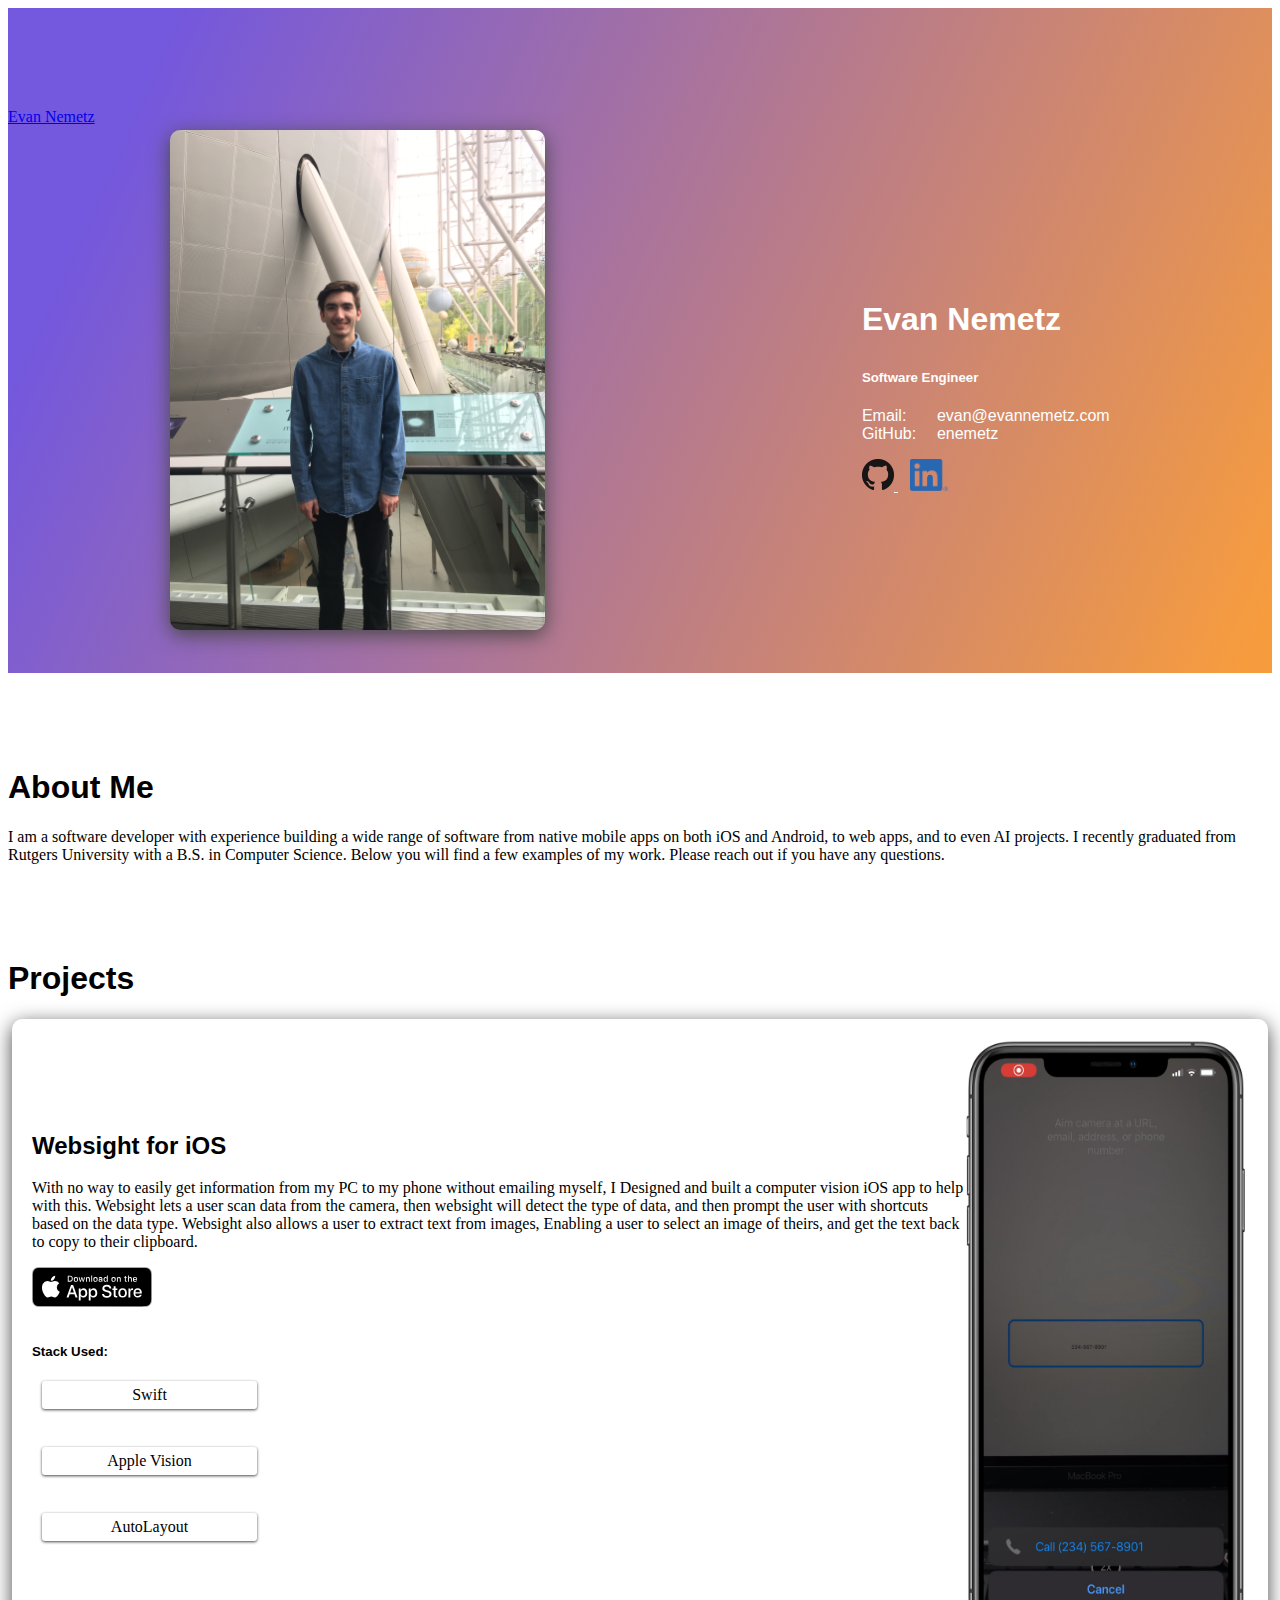
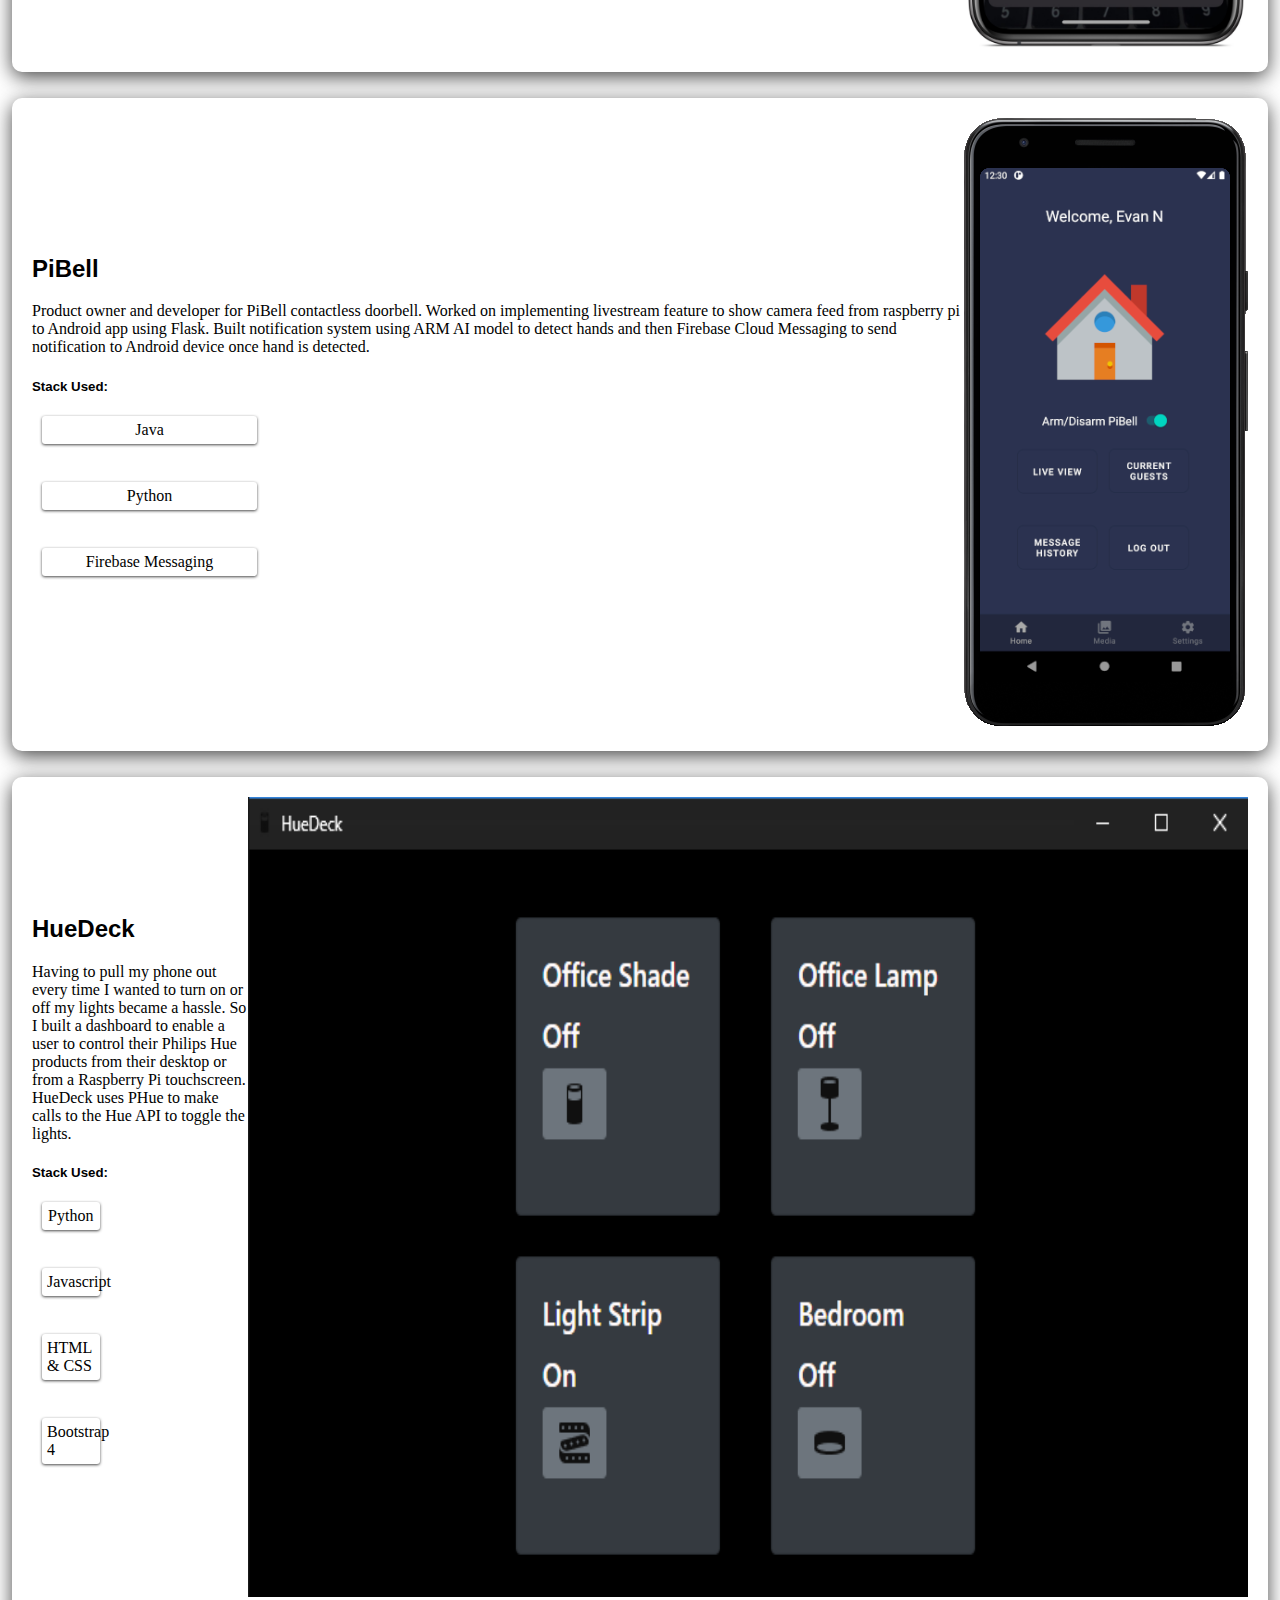
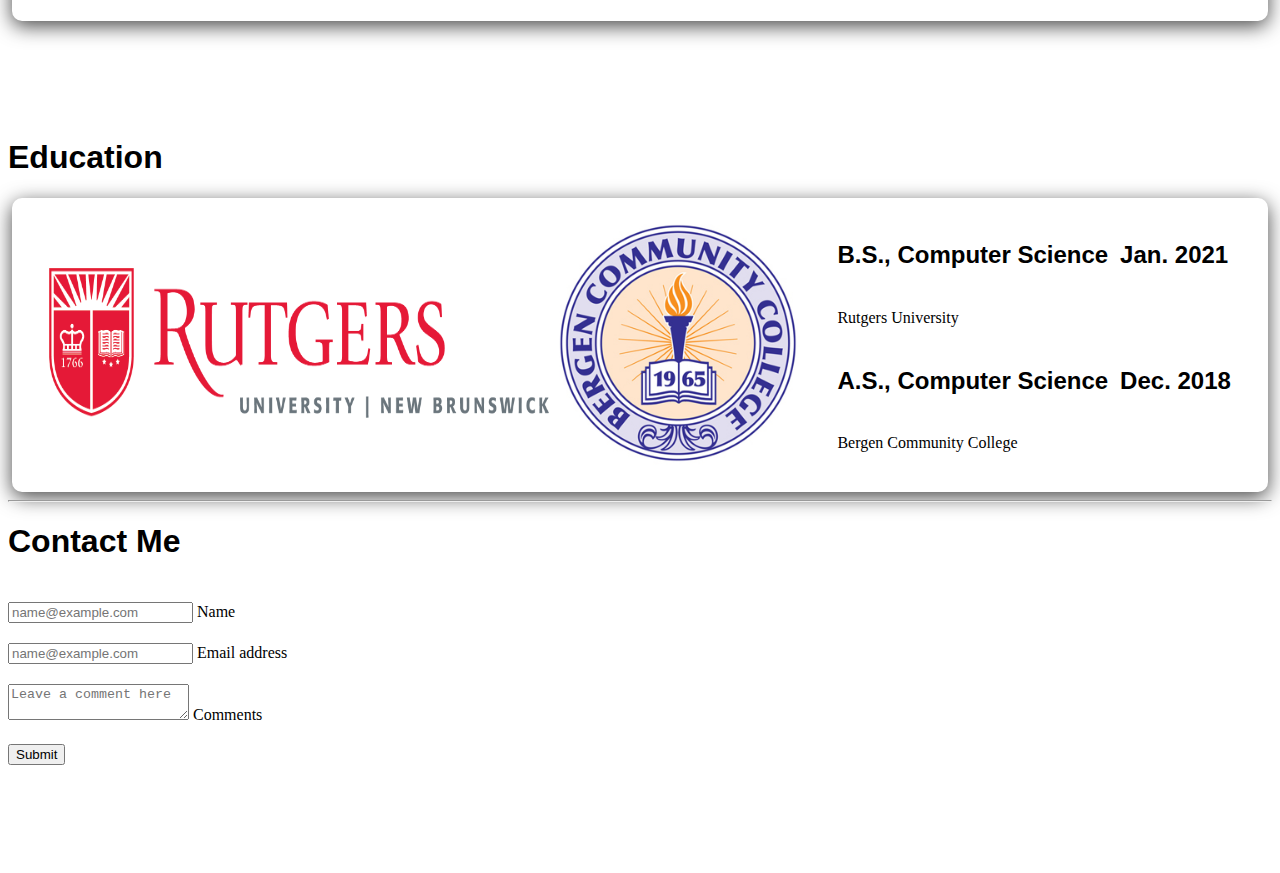
==== commit fffcc77c: "Add files via upload" ====
--- a/index.html
+++ b/index.html
@@ -84,7 +84,7 @@
                         <div class="row stack">
                             <p class="project-stack">Java</p> &nbsp;
                             <p class="project-stack">Python</p>&nbsp;
-                            <p class="project-stack">Firebase</p>&nbsp;
+                            <p class="project-stack">Firebase Messaging</p>&nbsp;
                         </div>
                     </div>
                     <div class="col-md-5 order-md-1">
--- a/main.css
+++ b/main.css
@@ -11,7 +11,7 @@
 .project-stack {
     border-radius: 3px;
     box-shadow: 0px 1px 3px rgb(71, 71, 71);
-    margin: 5px;
+    margin: 10px;
     display: flex;
     justify-content: space-around;
     background: white;
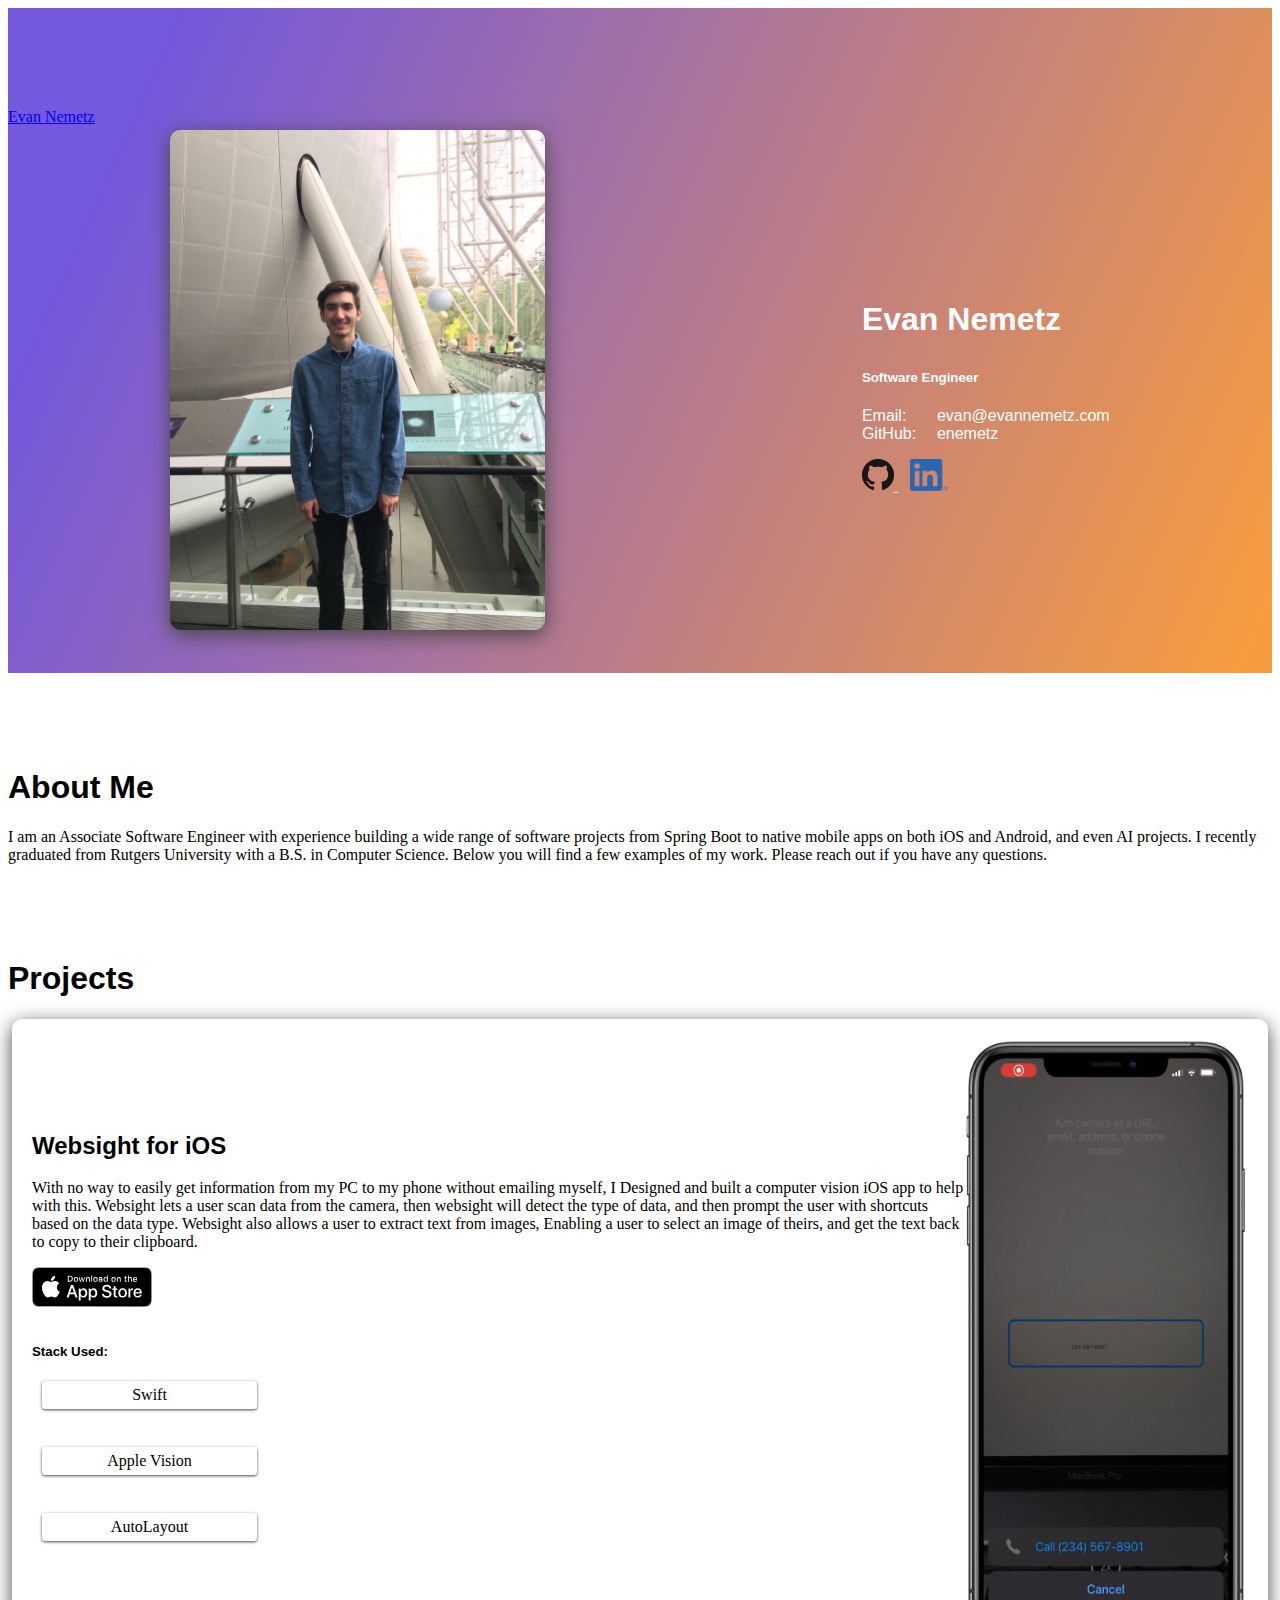
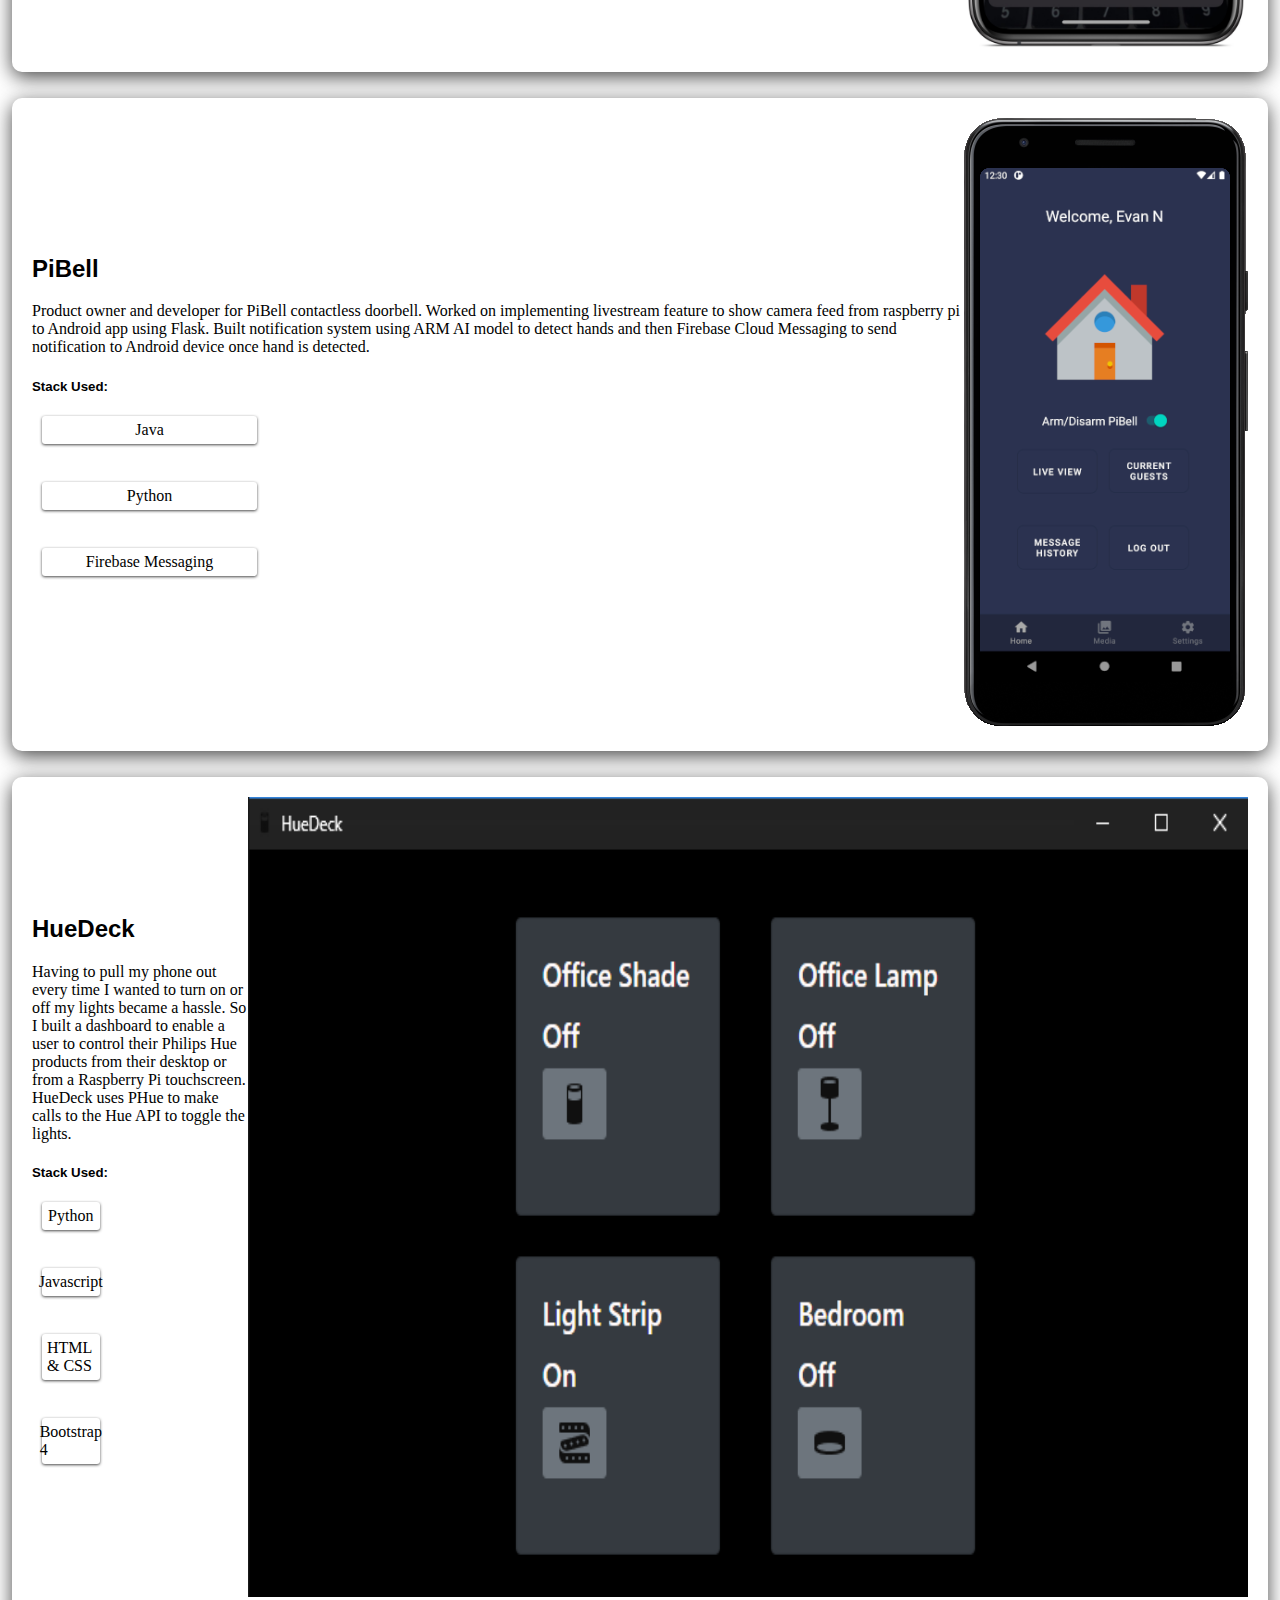
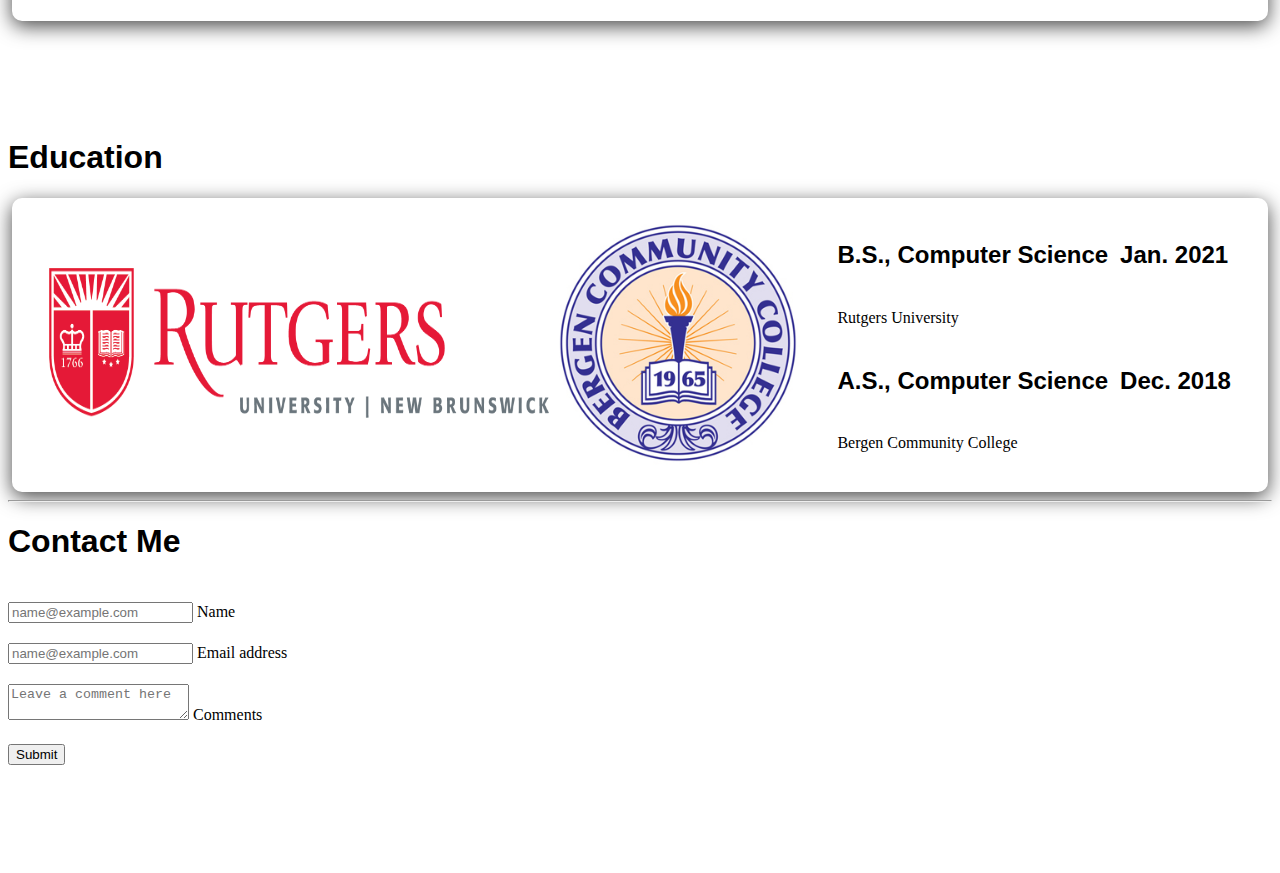
==== commit 0c78c473: "Updated bio" ====
--- a/index.html
+++ b/index.html
@@ -46,8 +46,8 @@
     <div class="container">
         <div class="col-lg-12">
             <h1 class="project-header">About Me</h1>
-            <p class="lead">I am a software developer with experience building a wide range of software
-                from native mobile apps on both iOS and Android, to web apps, and to even AI projects. I recently graduated from Rutgers University with a B.S. in Computer Science. Below you will find a few examples of my work.
+            <p class="lead">I am an Associate Software Engineer with experience building a wide range of software projects
+                from Spring Boot to native mobile apps on both iOS and Android, and even AI projects. I recently graduated from Rutgers University with a B.S. in Computer Science. Below you will find a few examples of my work.
                 Please reach out if you have any questions.</p>
             <h1 class="project-header">Projects</h1>
                 <div class="row featurette project">
--- a/main.css
+++ b/main.css
@@ -13,6 +13,7 @@
     box-shadow: 0px 1px 3px rgb(71, 71, 71);
     margin: 10px;
     display: flex;
+    flex-direction: column;
     justify-content: space-around;
     background: white;
     align-items: center;
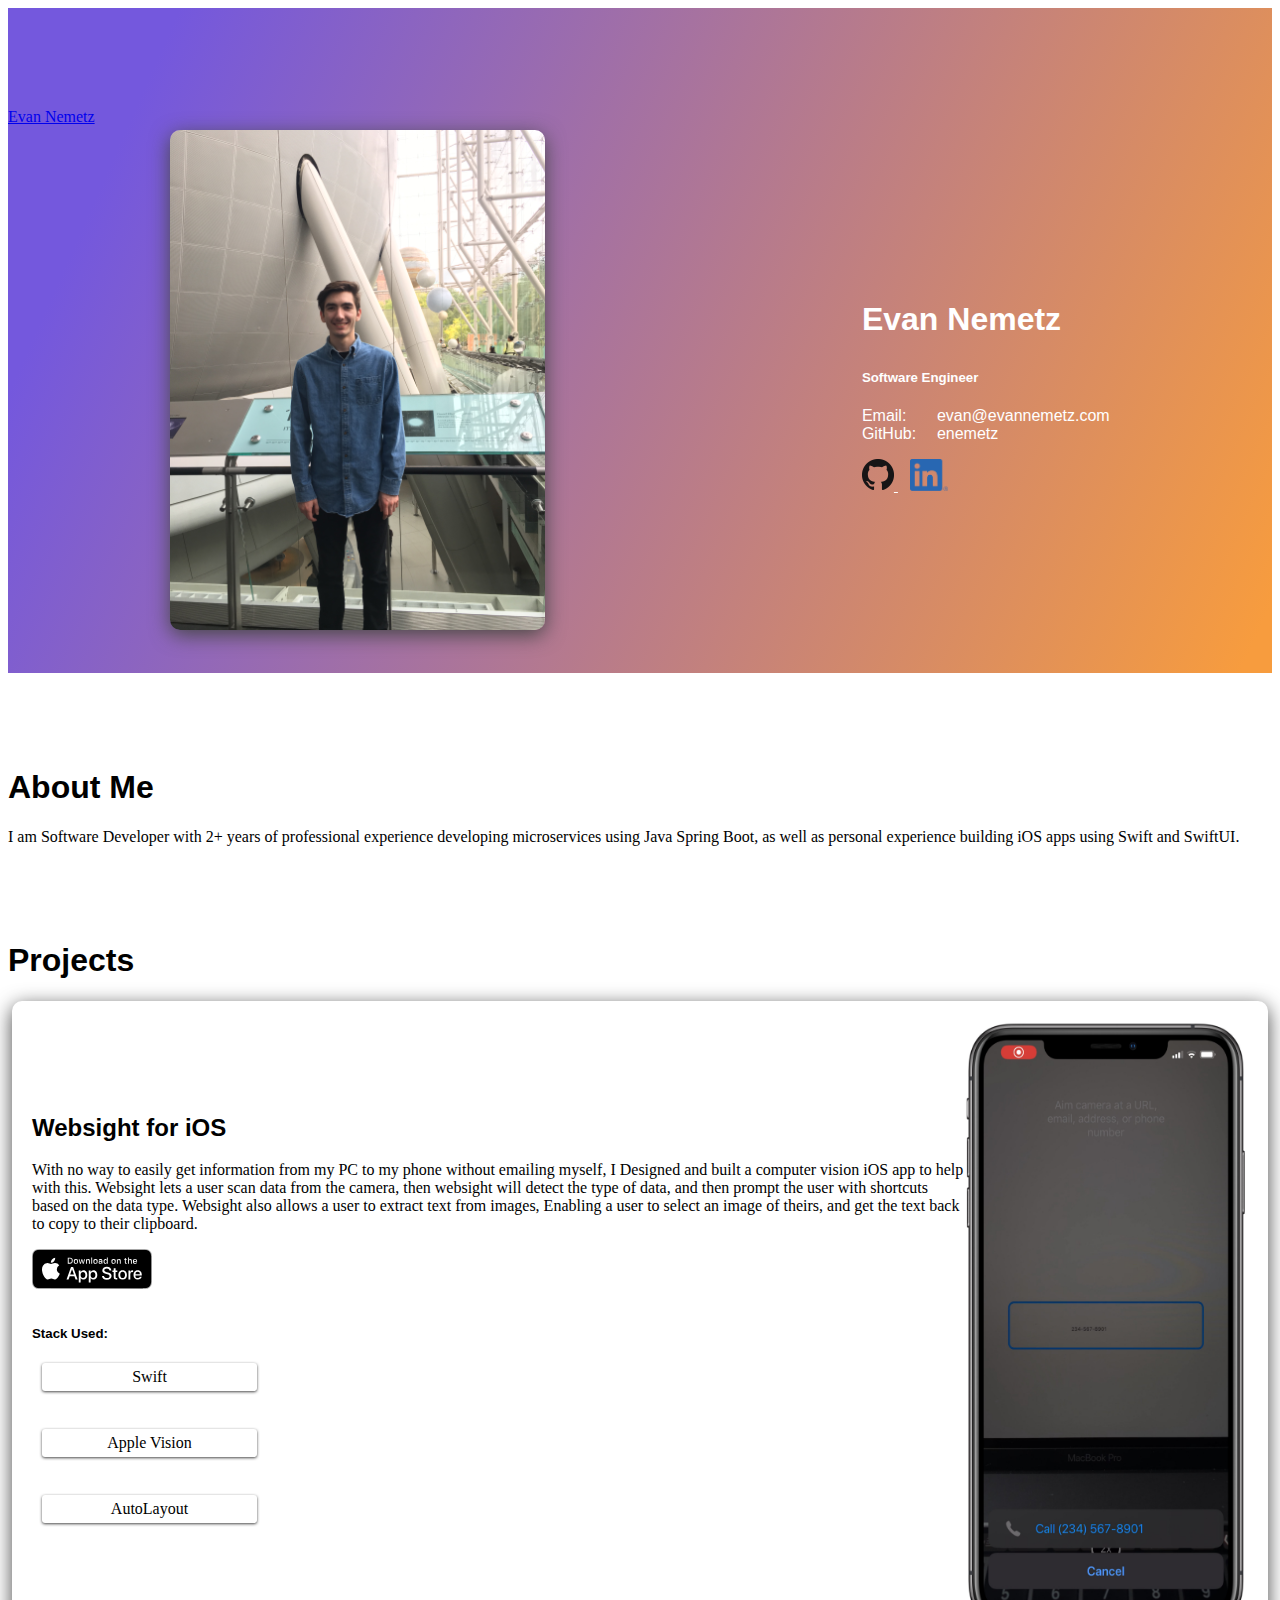
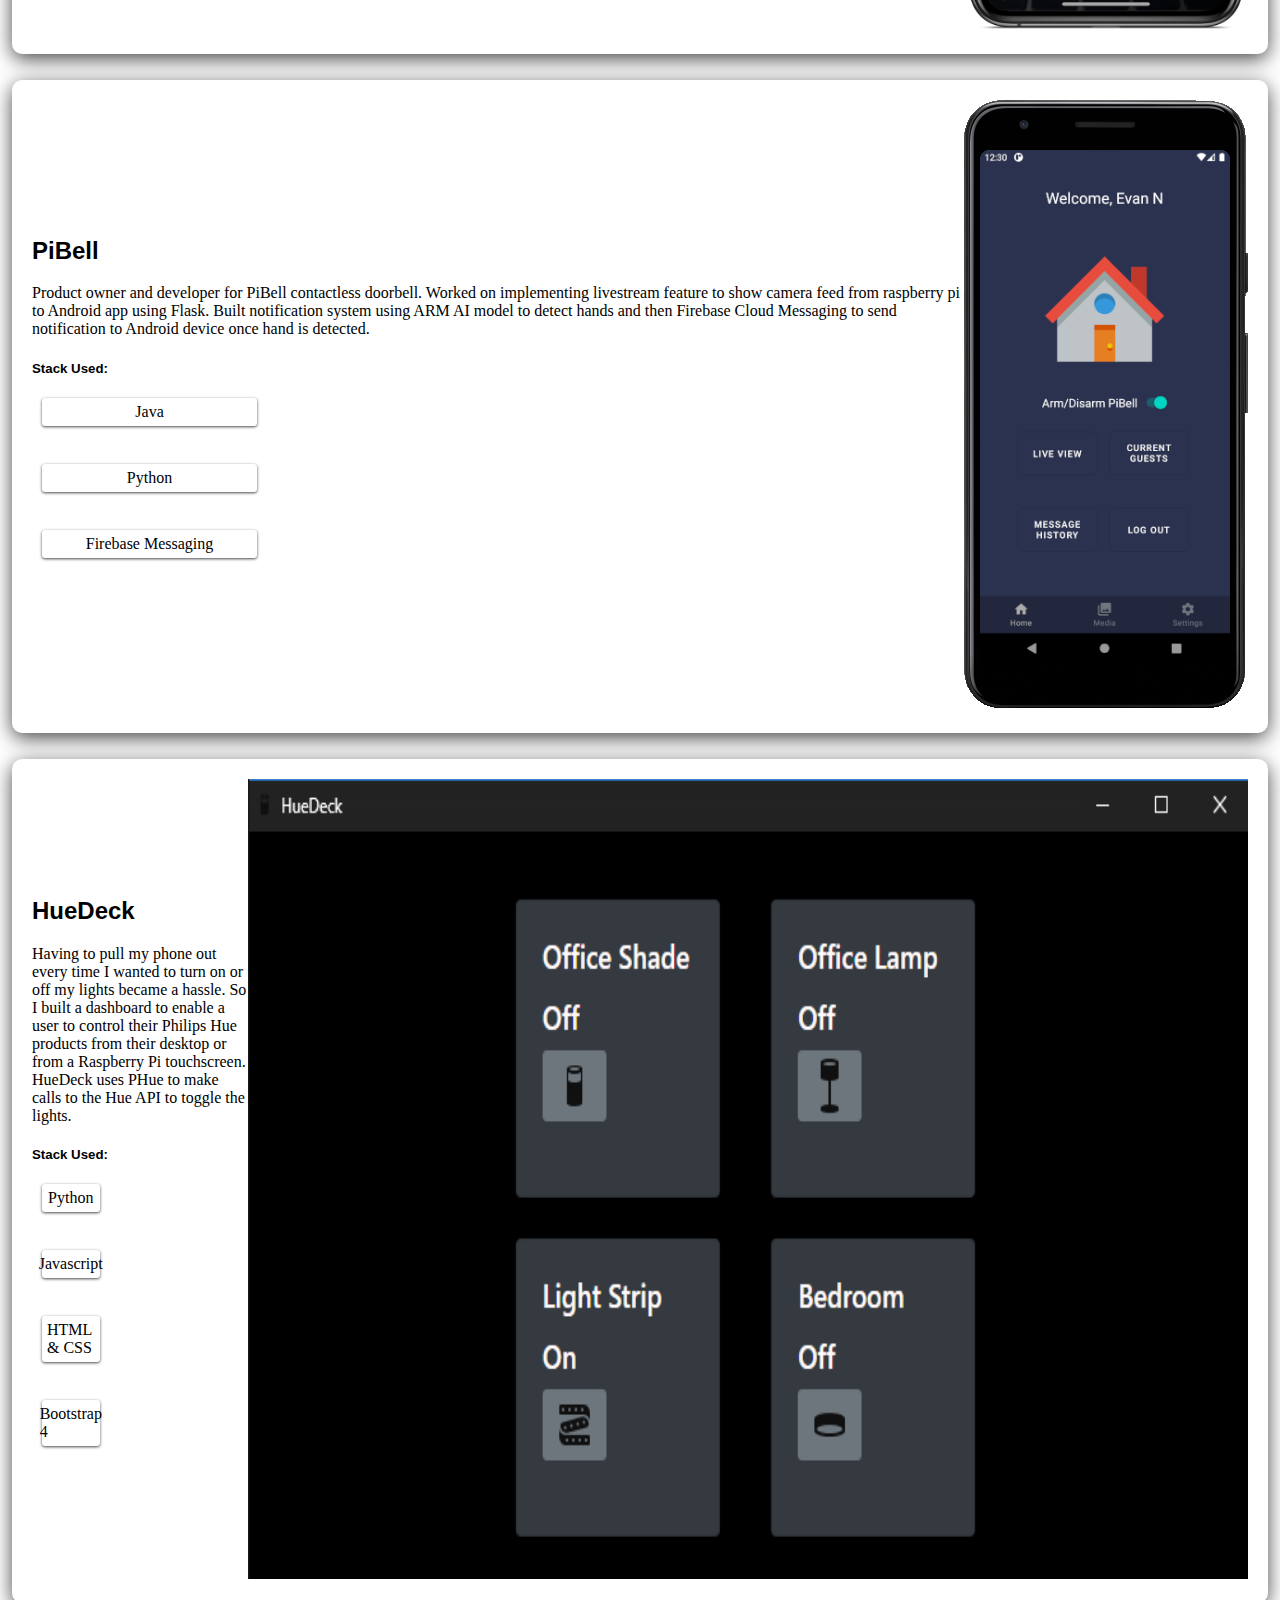
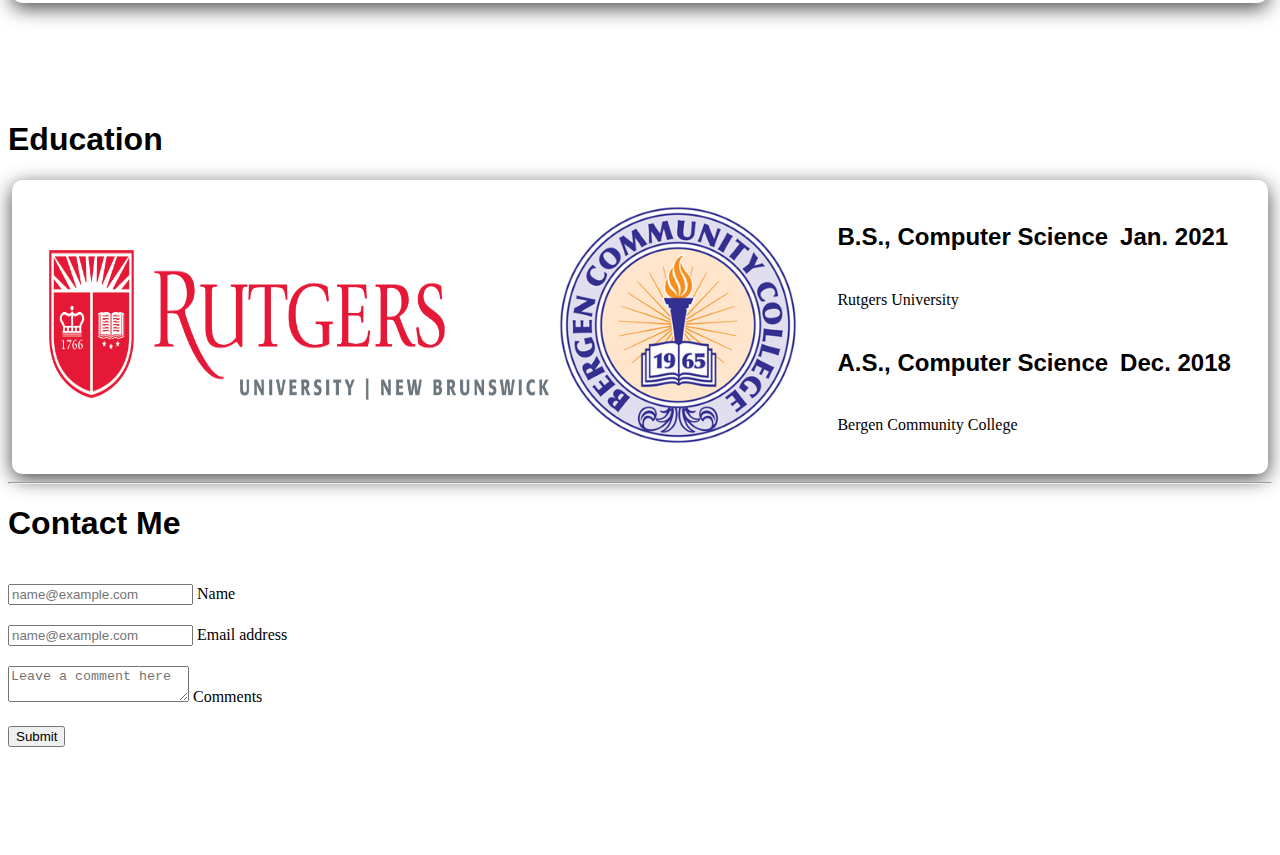
==== commit 394f21bb: "Update bio" ====
--- a/index.html
+++ b/index.html
@@ -46,9 +46,9 @@
     <div class="container">
         <div class="col-lg-12">
             <h1 class="project-header">About Me</h1>
-            <p class="lead">I am an Associate Software Engineer with experience building a wide range of software projects
-                from Spring Boot to native mobile apps on both iOS and Android, and even AI projects. I recently graduated from Rutgers University with a B.S. in Computer Science. Below you will find a few examples of my work.
-                Please reach out if you have any questions.</p>
+            <p class="lead">I am Software Developer with 2+ years of professional experience developing microservices using Java Spring Boot, 
+                as well as personal experience building iOS apps using Swift and SwiftUI. 
+            </p>
             <h1 class="project-header">Projects</h1>
                 <div class="row featurette project">
                     <div class="col-md-7">
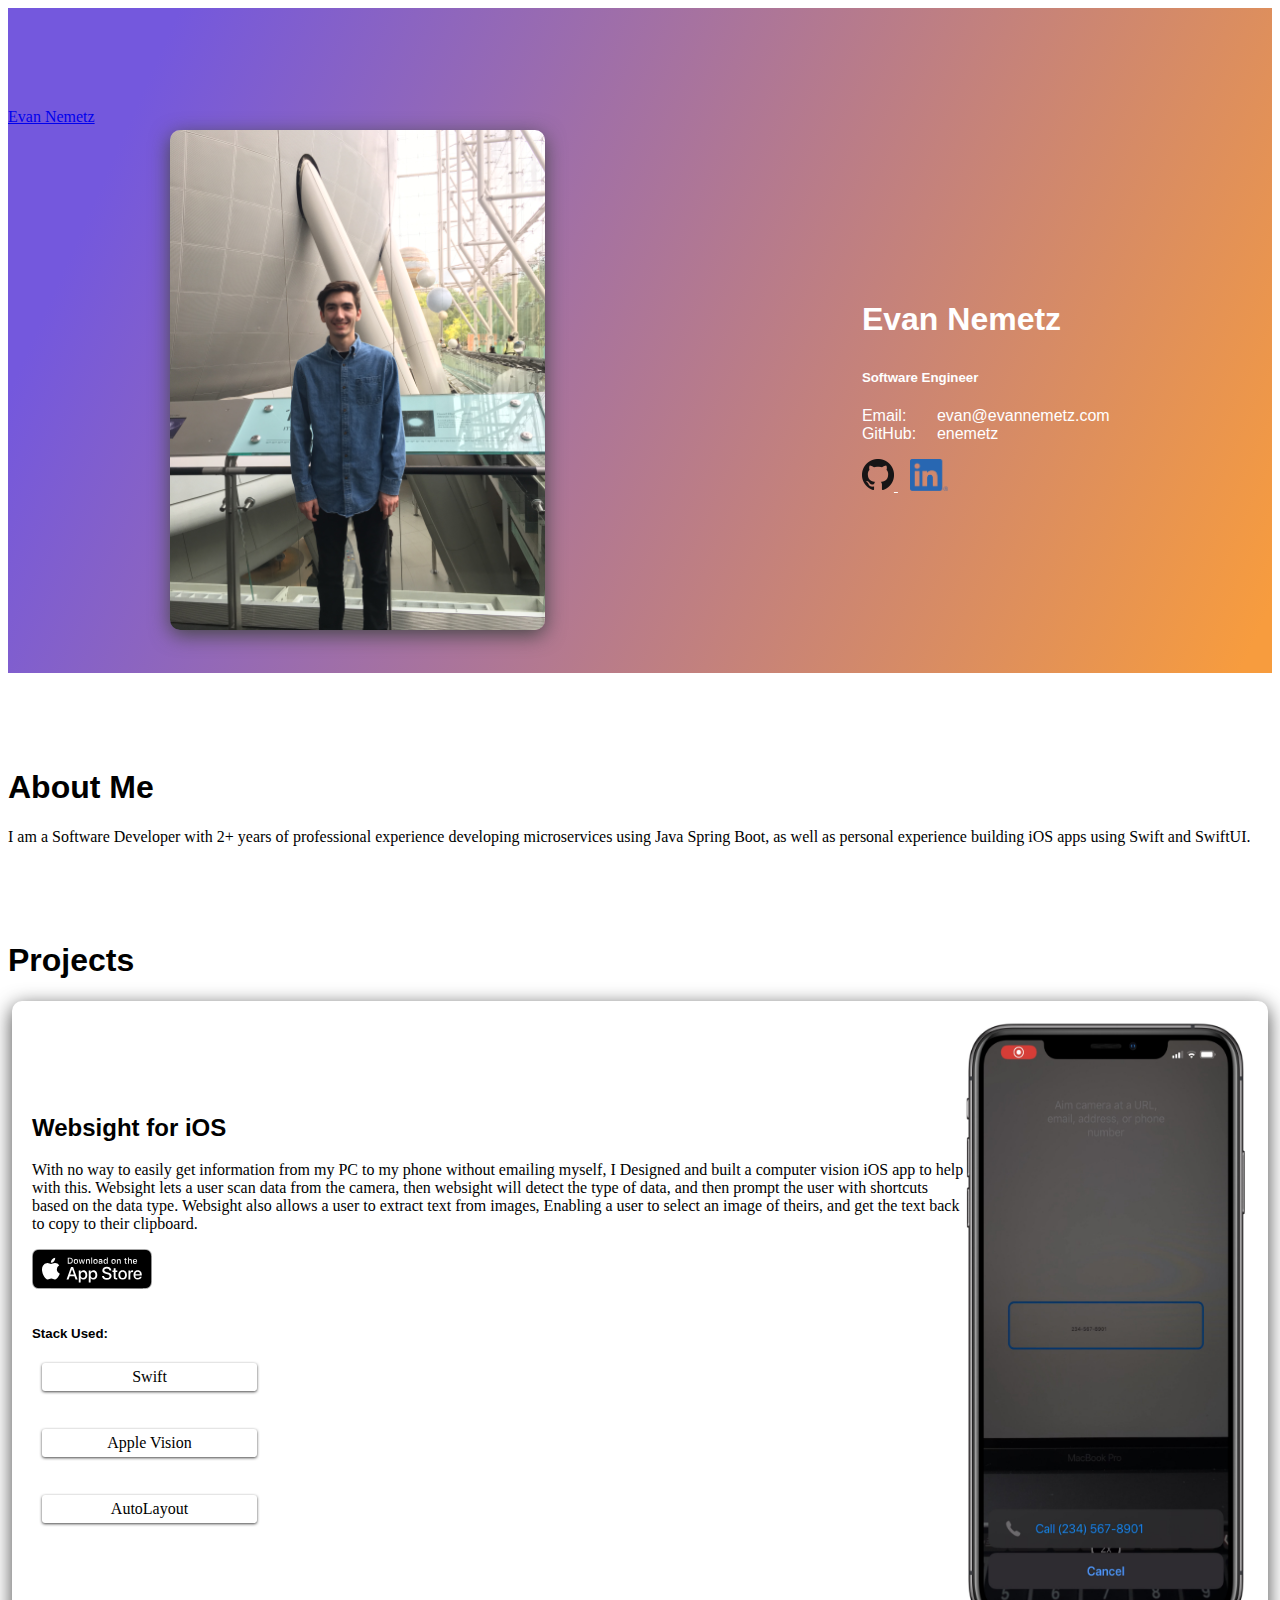
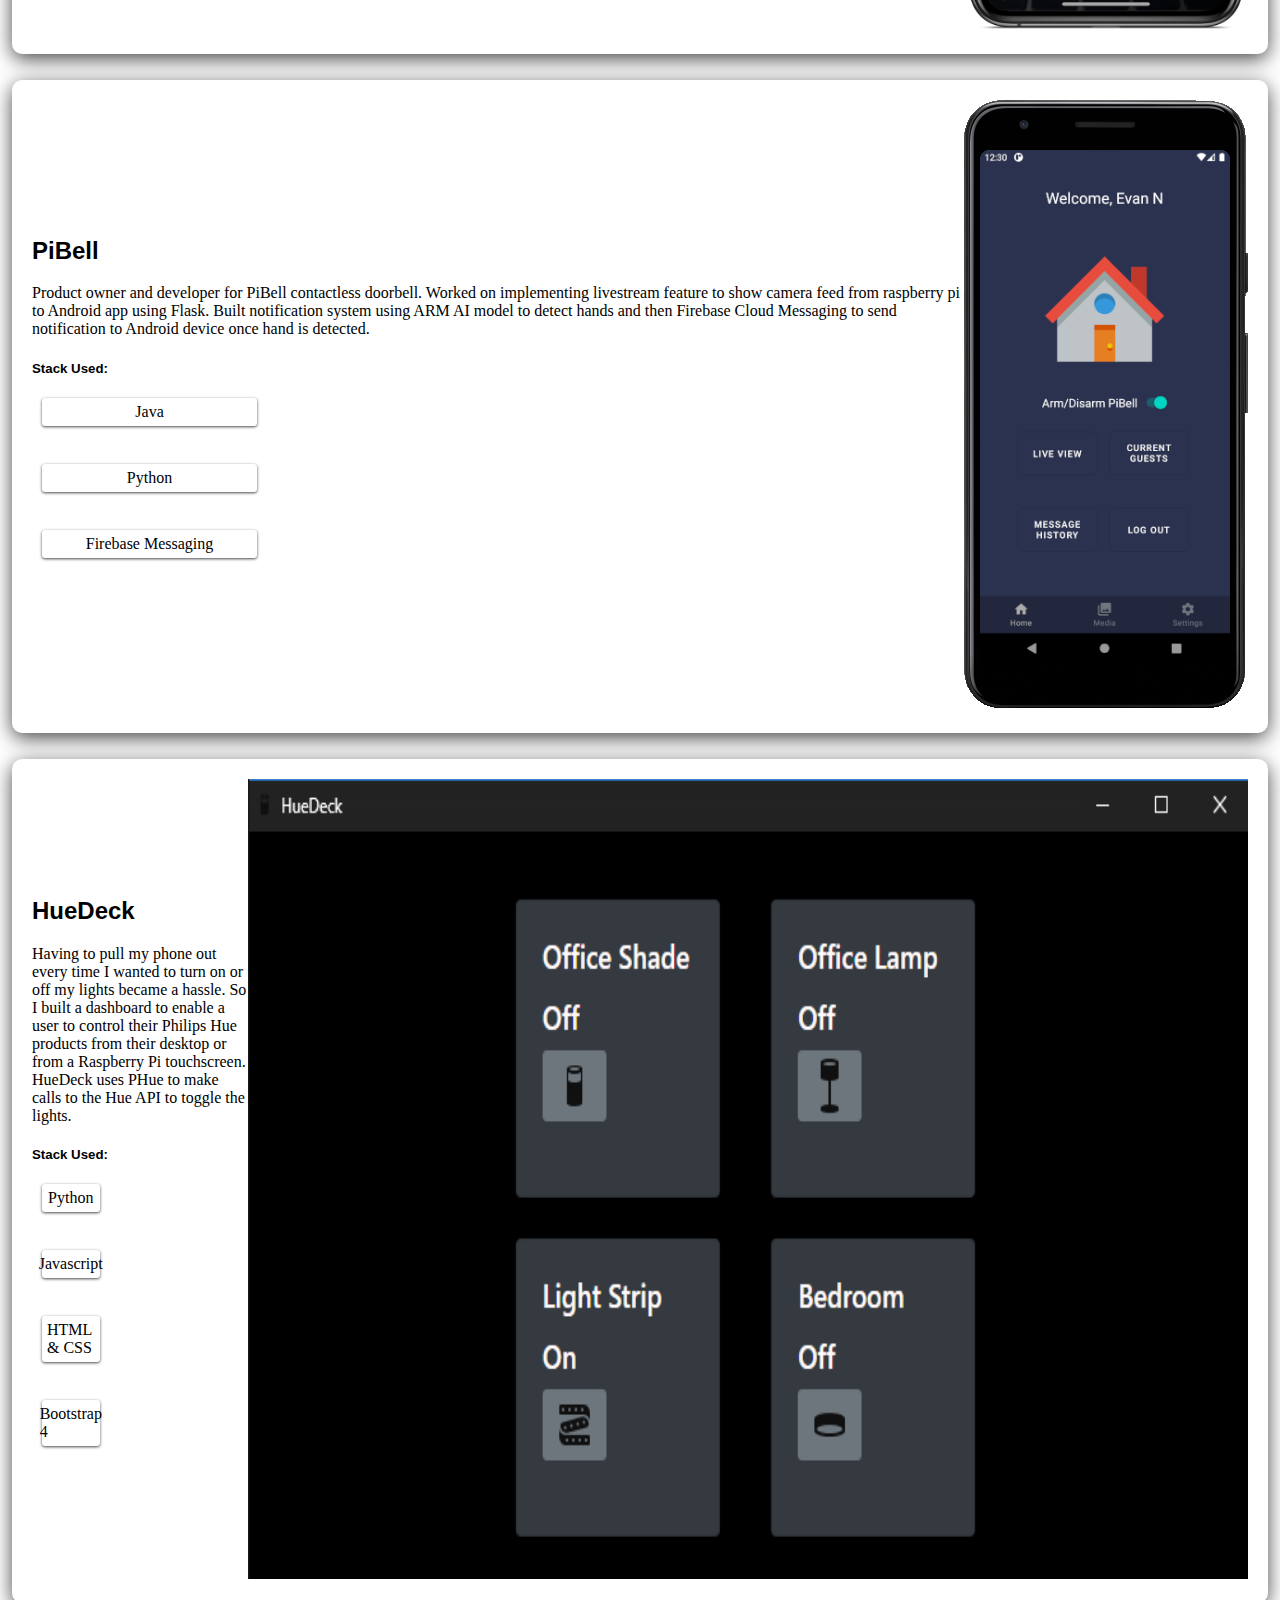
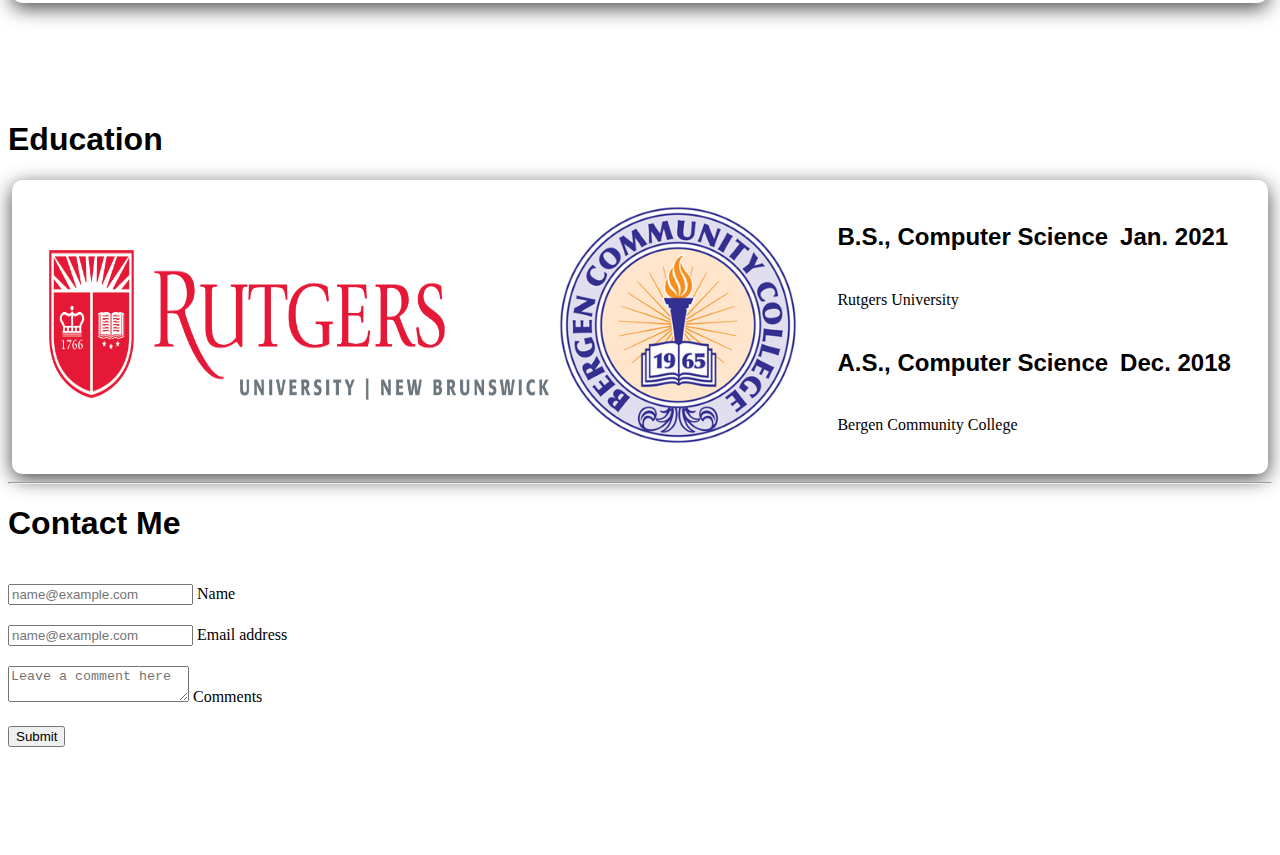
==== commit 945b4239: "Update bio" ====
--- a/index.html
+++ b/index.html
@@ -46,7 +46,7 @@
     <div class="container">
         <div class="col-lg-12">
             <h1 class="project-header">About Me</h1>
-            <p class="lead">I am Software Developer with 2+ years of professional experience developing microservices using Java Spring Boot, 
+            <p class="lead">I am a Software Developer with 2+ years of professional experience developing microservices using Java Spring Boot, 
                 as well as personal experience building iOS apps using Swift and SwiftUI. 
             </p>
             <h1 class="project-header">Projects</h1>
